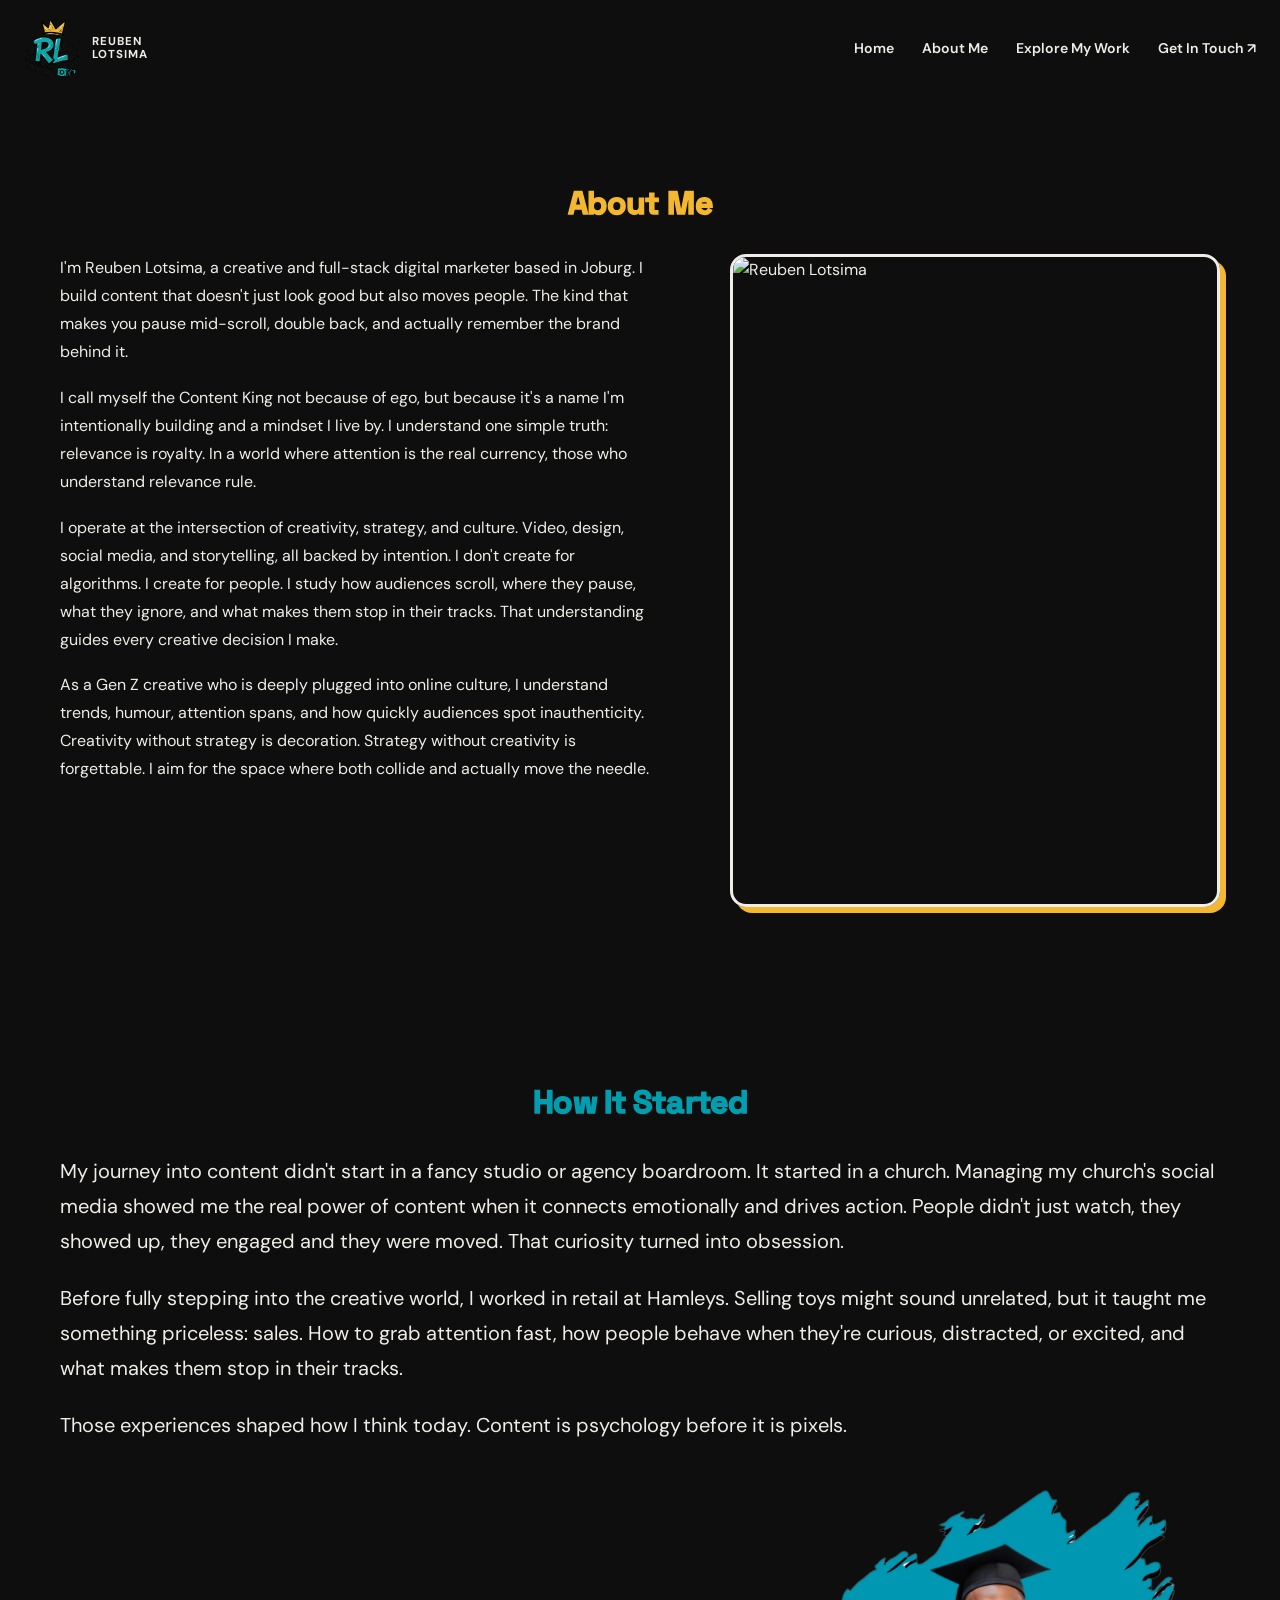
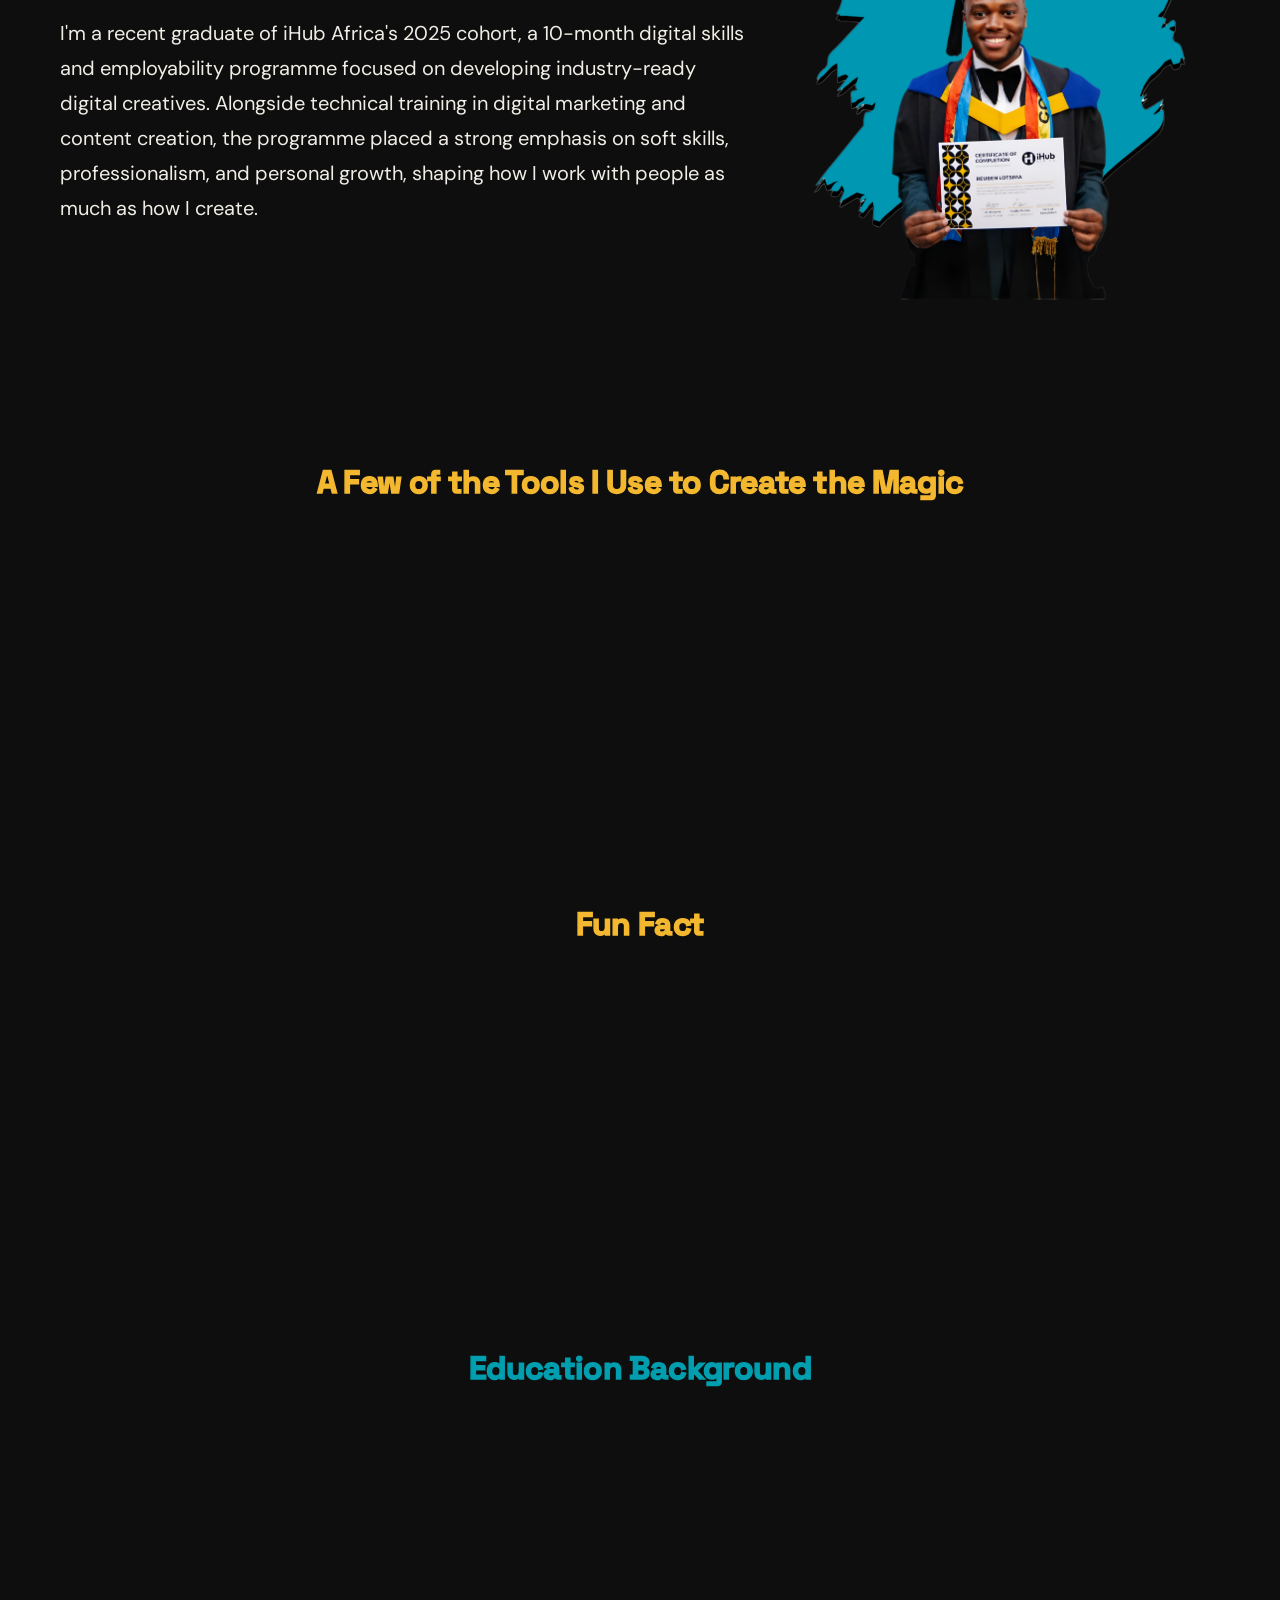
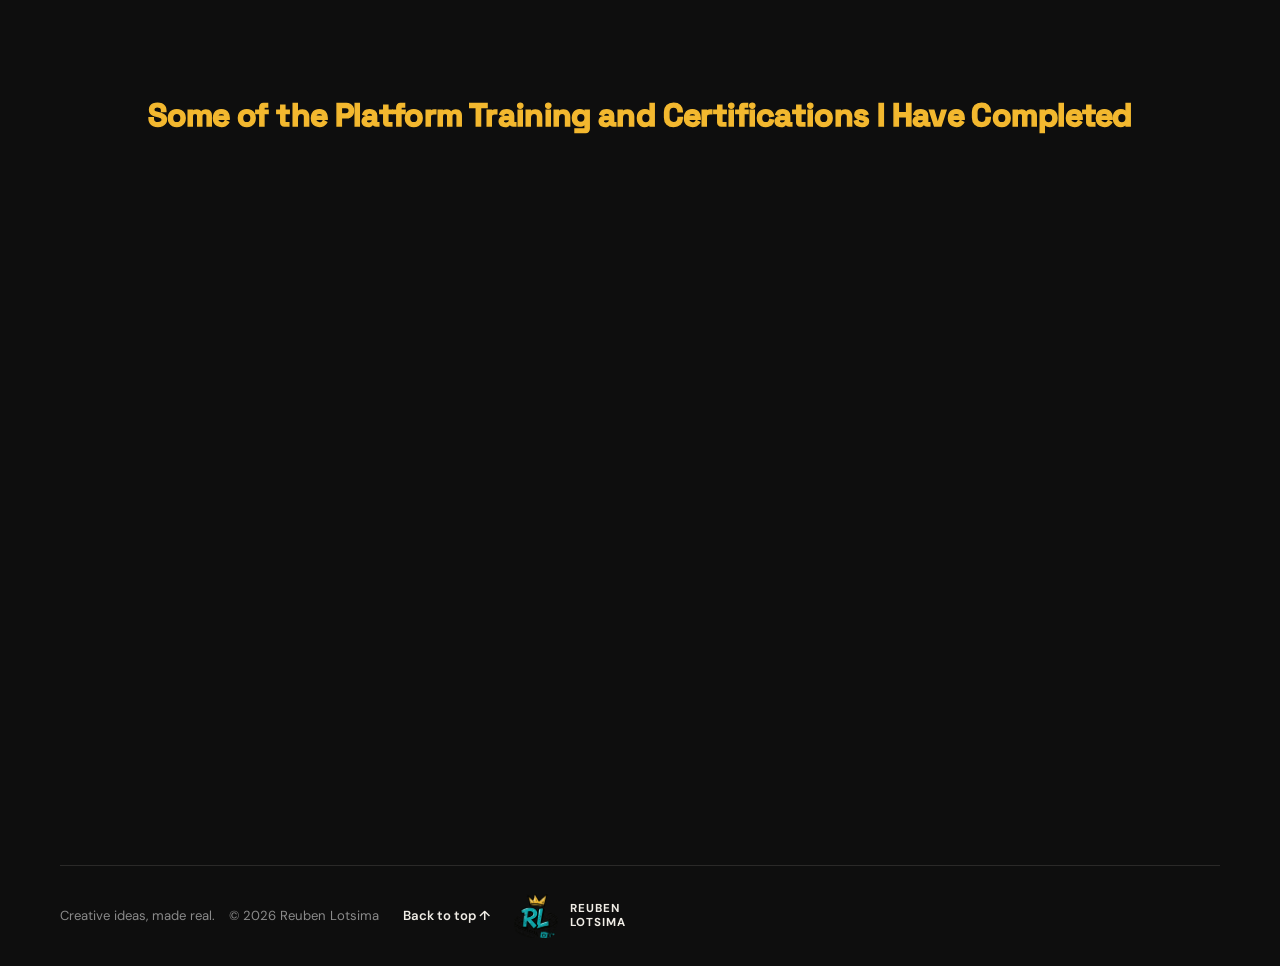
==== about.html @ 10c436a5 "Update about page styles and add new assets" ====
<!DOCTYPE html>
<html lang="en">
<head>
    <meta charset="UTF-8">
    <meta name="viewport" content="width=device-width, initial-scale=1.0">
    <meta name="theme-color" content="#fbfaf6">
    <meta name="description" content="Learn more about Reuben Lotsima — creative, content king, and full-stack digital marketer based in Johannesburg.">
    <title>About — Reuben Lotsima</title>
    <link rel="icon" type="image/png" href="./assets/logo.png">
    <link rel="preconnect" href="https://fonts.googleapis.com">
    <link rel="preconnect" href="https://fonts.gstatic.com" crossorigin>
    <link href="https://fonts.googleapis.com/css2?family=DM+Sans:wght@400;500;600;700&family=Space+Grotesk:wght@400;500;600;700&display=swap" rel="stylesheet">
    <link rel="stylesheet" href="css/style.css">
    <link rel="stylesheet" href="css/about.css">
</head>
<body>

    <header class="site-header">
        <a class="brand" href="index.html" aria-label="Reuben Lotsima home">
            <span class="brand-logo-wrap" aria-hidden="true">
                <img class="brand-logo" src="./assets/logo.png" alt="" width="72" height="72">
            </span>
            <span class="brand-name">REUBEN<br>LOTSIMA</span>
        </a>
        <button class="nav-toggle" aria-label="Open menu" aria-expanded="false" aria-controls="main-nav">
            <span></span><span></span><span></span>
        </button>
        <nav class="main-nav" id="main-nav" aria-label="Main navigation">
            <a href="index.html">Home</a>
            <a href="about.html" aria-current="page">About Me</a>
            <a href="work.html">Explore My Work</a>
            <a class="nav-contact" href="contact.html">Get In Touch <span aria-hidden="true">↗</span></a>
        </nav>
    </header>

    <main>

        <!-- ============================================
             1. ABOUT ME
        ============================================ -->
        <section class="ap-section section-wrap section-pad" id="about">

            <h2 class="ap-section-title ap-title-yellow">About Me</h2>

            <div class="ap-about-grid">

                <div class="ap-prose reveal">
                    <p>I'm Reuben Lotsima, a creative and full-stack digital marketer based in Joburg. I build content that doesn't just look good but also moves people. The kind that makes you pause mid-scroll, double back, and actually remember the brand behind it.</p>
                    <p>I call myself the Content King not because of ego, but because it's a name I'm intentionally building and a mindset I live by. I understand one simple truth: relevance is royalty. In a world where attention is the real currency, those who understand relevance rule.</p>
                    <p>I operate at the intersection of creativity, strategy, and culture. Video, design, social media, and storytelling, all backed by intention. I don't create for algorithms. I create for people. I study how audiences scroll, where they pause, what they ignore, and what makes them stop in their tracks. That understanding guides every creative decision I make.</p>
                    <p>As a Gen Z creative who is deeply plugged into online culture, I understand trends, humour, attention spans, and how quickly audiences spot inauthenticity. Creativity without strategy is decoration. Strategy without creativity is forgettable. I aim for the space where both collide and actually move the needle.</p>
                </div>

                <div class="ap-about-img reveal">
                    <img src="#" alt="Reuben Lotsima">
                </div>

            </div>

        </section>


        <!-- ============================================
             2. HOW IT STARTED
        ============================================ -->
        <section class="ap-section ap-section-alt section-wrap section-pad" id="story">

            <h2 class="ap-section-title ap-title-teal">How It Started</h2>

            <div class="ap-story reveal">

                <div class="ap-story-text">
                    <p>My journey into content didn't start in a fancy studio or agency boardroom. It started in a church. Managing my church's social media showed me the real power of content when it connects emotionally and drives action. People didn't just watch, they showed up, they engaged and they were moved. That curiosity turned into obsession.</p>
                    <p>Before fully stepping into the creative world, I worked in retail at Hamleys. Selling toys might sound unrelated, but it taught me something priceless: sales. How to grab attention fast, how people behave when they're curious, distracted, or excited, and what makes them stop in their tracks.</p>
                    <p>Those experiences shaped how I think today. Content is psychology before it is pixels.</p>
                </div>

                <div class="ap-story-grad">
                    <p class="ap-story-grad-text">I'm a recent graduate of iHub Africa's 2025 cohort, a 10-month digital skills and employability programme focused on developing industry-ready digital creatives. Alongside technical training in digital marketing and content creation, the programme placed a strong emphasis on soft skills, professionalism, and personal growth, shaping how I work with people as much as how I create.</p>
                    <div class="ap-story-img-wrap">
                        <img src="./assets/grad-pic.png" alt="Reuben Lotsima at graduation" class="ap-story-img">
                    </div>
                </div>

            </div>

        </section>


        <!-- ============================================
             3. TOOLS — CAROUSEL
        ============================================ -->
        <section class="ap-section section-wrap section-pad" id="tools">

            <h2 class="ap-section-title ap-title-yellow">A Few of the Tools I Use to Create the Magic</h2>

            <div class="carousel-wrapper reveal">
                <div class="carousel-track-clip" role="region" aria-label="Tools I use">
                    <div class="carousel-track">
                        <ul class="carousel-group" role="list">
                            <li class="tool-slide">
                                <img src="./assets/canva-tool.jpg" alt="Canva" class="ap-tool-img" loading="lazy">
                                <span class="ap-tool-name">Canva</span>
                            </li>
                            <li class="tool-slide">
                                <img src="./assets/meta-tool.jpg" alt="Meta Business Suite" class="ap-tool-img" loading="lazy">
                                <span class="ap-tool-name">Meta Business Suite</span>
                            </li>
                            <li class="tool-slide">
                                <img src="./assets/davinci-tool.jpg" alt="DaVinci Resolve" class="ap-tool-img" loading="lazy">
                                <span class="ap-tool-name">DaVinci Resolve</span>
                            </li>
                            <li class="tool-slide">
                                <img src="./assets/adobe-tool.jpg" alt="Adobe Premiere Pro" class="ap-tool-img" loading="lazy">
                                <span class="ap-tool-name">Adobe Premiere Pro</span>
                            </li>
                            <li class="tool-slide">
                                <img src="./assets/hubspot-tool.jpg" alt="HubSpot" class="ap-tool-img" loading="lazy">
                                <span class="ap-tool-name">HubSpot</span>
                            </li>
                            <li class="tool-slide">
                                <img src="./assets/capcut-tool.jpg" alt="CapCut" class="ap-tool-img" loading="lazy">
                                <span class="ap-tool-name">CapCut</span>
                            </li>
                            <li class="tool-slide">
                                <img src="./assets/chat-tool.jpg" alt="ChatGPT" class="ap-tool-img" loading="lazy">
                                <span class="ap-tool-name">ChatGPT</span>
                            </li>
                        </ul>
                        <ul class="carousel-group" aria-hidden="true">
                            <li class="tool-slide">
                                <img src="./assets/canva-tool.jpg" alt="" class="ap-tool-img" loading="lazy">
                                <span class="ap-tool-name">Canva</span>
                            </li>
                            <li class="tool-slide">
                                <img src="./assets/meta-tool.jpg" alt="" class="ap-tool-img" loading="lazy">
                                <span class="ap-tool-name">Meta Business Suite</span>
                            </li>
                            <li class="tool-slide">
                                <img src="./assets/davinci-tool.jpg" alt="" class="ap-tool-img" loading="lazy">
                                <span class="ap-tool-name">DaVinci Resolve</span>
                            </li>
                            <li class="tool-slide">
                                <img src="./assets/adobe-tool.jpg" alt="" class="ap-tool-img" loading="lazy">
                                <span class="ap-tool-name">Adobe Premiere Pro</span>
                            </li>
                            <li class="tool-slide">
                                <img src="./assets/hubspot-tool.jpg" alt="" class="ap-tool-img" loading="lazy">
                                <span class="ap-tool-name">HubSpot</span>
                            </li>
                            <li class="tool-slide">
                                <img src="./assets/capcut-tool.jpg" alt="" class="ap-tool-img" loading="lazy">
                                <span class="ap-tool-name">CapCut</span>
                            </li>
                            <li class="tool-slide">
                                <img src="./assets/chat-tool.jpg" alt="" class="ap-tool-img" loading="lazy">
                                <span class="ap-tool-name">ChatGPT</span>
                            </li>
                        </ul>
                    </div>
                </div>
            </div>

        </section>


        <!-- ============================================
             4. FUN FACT
        ============================================ -->
        <section class="ap-section ap-section-alt section-wrap section-pad" id="funfact">

            <h2 class="ap-section-title ap-title-yellow">Fun Fact</h2>

            <div class="ap-funfact reveal">
                <div class="ap-funfact-img" aria-hidden="true">
                    <img src="./assets/rubix%20cube.jpg" alt="">
                </div>
                <div class="ap-funfact-text">
                    <p>I can solve a Rubik's Cube in <strong>1 minute or less!</strong></p>
                    <p>If that doesn't scream "problem solver/genius/cool guy", I'm not sure what will.</p>
                </div>
            </div>

        </section>


        <!-- ============================================
             5. EDUCATION BACKGROUND
        ============================================ -->
        <section class="ap-section section-wrap section-pad" id="education">

            <h2 class="ap-section-title ap-title-teal">Education Background</h2>

            <div class="ap-edu-logos reveal-stagger">
                <div class="ap-edu-item">
                    <img src="./assets/edu-img1.jpg" alt="Digify Africa" class="ap-edu-img" loading="lazy">
                </div>
                <div class="ap-edu-item">
                    <img src="./assets/edu-img2.jpg" alt="iHub Africa" class="ap-edu-img" loading="lazy">
                </div>
            </div>

        </section>


        <!-- ============================================
             6. CERTIFICATIONS — CAROUSEL
        ============================================ -->
        <section class="ap-section ap-section-alt section-wrap section-pad" id="certificates">

            <h2 class="ap-section-title ap-title-yellow">Some of the Platform Training and Certifications I Have Completed</h2>

            <div class="carousel-wrapper reveal">
                <div class="carousel-track-clip" role="region" aria-label="Certifications">
                    <div class="carousel-track carousel-track-slow">
                        <ul class="carousel-group" role="list">
                            <li class="cert-slide">
                                <img src="./assets/cert-img1.jpg" alt="Certification 1" class="ap-cert-img" loading="lazy">
                            </li>
                            <li class="cert-slide">
                                <img src="./assets/cert-img2.jpg" alt="Certification 2" class="ap-cert-img" loading="lazy">
                            </li>
                            <li class="cert-slide">
                                <img src="./assets/cert-img3.jpg" alt="Certification 3" class="ap-cert-img" loading="lazy">
                            </li>
                        </ul>
                        <ul class="carousel-group" aria-hidden="true">
                            <li class="cert-slide">
                                <img src="./assets/cert-img1.jpg" alt="" class="ap-cert-img" loading="lazy">
                            </li>
                            <li class="cert-slide">
                                <img src="./assets/cert-img2.jpg" alt="" class="ap-cert-img" loading="lazy">
                            </li>
                            <li class="cert-slide">
                                <img src="./assets/cert-img3.jpg" alt="" class="ap-cert-img" loading="lazy">
                            </li>
                        </ul>
                    </div>
                </div>
            </div>

        </section>


        <!-- ============================================
             7. CTA
        ============================================ -->
        <section class="ap-cta section-wrap section-pad reveal" id="cta">
            <span class="contact-spark" aria-hidden="true">✳</span>
            <p class="eyebrow">LIKE WHAT YOU SEE?</p>
            <p class="ap-cta-text">Talk is cheap. Click below to see what I've actually created.</p>
            <a class="button button-yellow" href="work.html">View My Work <span aria-hidden="true">↗</span></a>
            <span class="contact-note">THE WORK SPEAKS FOR ITSELF.</span>
        </section>

    </main>

    <footer class="site-footer">
        <a class="brand footer-brand" href="index.html" aria-label="Back to home">
            <span class="brand-logo-wrap" aria-hidden="true">
                <img class="brand-logo" src="./assets/logo.png" alt="" width="56" height="56">
            </span>
            <span class="brand-name">REUBEN<br>LOTSIMA</span>
        </a>
        <p>Creative ideas, made real. <span>© 2026 Reuben Lotsima</span></p>
        <a class="back-top" href="#about">Back to top ↑</a>
    </footer>

    <script src="js/about.js"></script>

</body>
</html>
---- css/style.css ----
/* =========================================================
   REUBEN LOTSIMA — CREATIVE PORTFOLIO
   Colour palette: Teal, Yellow, Black & Warm White
   ========================================================= */


/* =========================
   1. COLOURS & VARIABLES
   ========================= */

:root {
    --color-background: #0e0e0e;
    --color-white:      #1a1a1a;
    --color-black:      #f0ede6;

    --color-teal:       #009EAE;
    --color-teal-dark:  #007F8E;

    --color-yellow:      #F3B82F;
    --color-yellow-light:#FFCF4D;

    --color-text-muted: #8a8a8a;
    --color-border:     rgba(240, 237, 230, 0.12);

    --shadow-card: 5px 6px 0 rgba(240, 237, 230, 0.2);

    --transition-smooth: cubic-bezier(0.2, 0.75, 0.25, 1);
}


/* =========================
   2. GLOBAL STYLES
   ========================= */

* {
    box-sizing: border-box;
}

html {
    scroll-behavior: smooth;
    scroll-padding-top: 90px;
}

body {
    margin: 0;
    background: var(--color-background);
    color: var(--color-black);

    font-family: "DM Sans", sans-serif;
    line-height: 1.6;

    overflow-x: hidden;
}

img,
video {
    display: block;
    max-width: 100%;
}

a {
    color: inherit;
    text-decoration: none;
}

h1,
h2,
h3 {
    font-family: "Space Grotesk", sans-serif;
    line-height: 1.08;
    margin-top: 0;
}

h1 {
    font-size: clamp(2.7rem, 6vw, 5.8rem);
    letter-spacing: -0.065em;
}

h2 {
    font-size: clamp(2.1rem, 4.6vw, 4.2rem);
    letter-spacing: -0.055em;
}

h3 {
    font-size: clamp(1.25rem, 2vw, 1.65rem);
    letter-spacing: -0.035em;
}

p {
    margin-top: 0;
}

::selection {
    background: var(--color-yellow);
    color: var(--color-black);
}


/* =========================
   3. REUSABLE COMPONENTS
   ========================= */

.section-wrap {
    width: min(1160px, calc(100% - 48px));
    margin-inline: auto;
}

.section-pad {
    padding-block: clamp(76px, 10vw, 140px);
}

.highlight {
    color: var(--color-teal);
    text-shadow: 2px 2px var(--color-black);
}

.teal-period {
    color: var(--color-teal);
}

.eyebrow {
    display: flex;
    align-items: center;
    gap: 10px;

    margin-bottom: 18px;

    font-size: 0.76rem;
    font-weight: 700;
    letter-spacing: 0.14em;
    text-transform: uppercase;
}

.eyebrow-dot {
    width: 9px;
    height: 9px;

    border-radius: 50%;
    background: var(--color-yellow);
}

.section-heading {
    max-width: 760px;
    margin-bottom: 48px;
}

.section-intro,
.hero-intro {
    color: var(--color-text-muted);
    font-size: clamp(1.05rem, 1.7vw, 1.3rem);
}


/* =========================
   4. BUTTONS
   ========================= */

.button {
    display: inline-flex;
    align-items: center;
    justify-content: center;
    gap: 8px;

    padding: 11px 22px;

    border: 2px solid var(--color-black);
    border-radius: 999px;

    font-size: 0.85rem;
    font-weight: 700;
    letter-spacing: 0.03em;

    position: relative;
    overflow: hidden;
    isolation: isolate;

    transition:
        transform 0.25s var(--transition-smooth),
        box-shadow 0.25s var(--transition-smooth),
        color 0.25s ease;
}

/* Fill-sweep hover: a circle expands from center behind the text */
.button::before {
    content: "";
    position: absolute;
    inset: 0;
    z-index: -1;
    background: var(--color-black);
    border-radius: inherit;
    transform: scaleX(0);
    transform-origin: left center;
    transition: transform 0.35s var(--transition-smooth);
}

.button:hover::before {
    transform: scaleX(1);
}

.button:hover {
    color: var(--color-white);
    transform: translateY(-2px);
    box-shadow: 0 8px 24px rgba(17, 17, 17, 0.18);
}

.button:active {
    transform: translateY(1px);
    box-shadow: 0 2px 6px rgba(17, 17, 17, 0.14);
}

.button span[aria-hidden] {
    display: inline-block;
    transition: transform 0.25s var(--transition-smooth);
}

.button:hover span[aria-hidden] {
    transform: translate(3px, -3px);
}

.button-yellow {
    background: var(--color-yellow);
    box-shadow: 4px 4px var(--color-black);
}

.button-teal {
    background: var(--color-teal);
    color: var(--color-white);
    box-shadow: 4px 4px var(--color-black);
}

.button-teal::before {
    background: var(--color-teal-dark);
}

.button-teal:hover {
    color: var(--color-white);
}

.button-dark {
    color: var(--color-white);
    background: var(--color-black);
    box-shadow: 4px 4px rgba(0, 158, 174, 0.5);
}

.button-dark::before {
    background: var(--color-teal-dark);
}

/* Hero secondary text-link */
.hero-text-link {
    display: inline-flex;
    align-items: center;
    gap: 8px;
    color: var(--color-white);
    font-weight: 600;
    font-size: 0.95rem;
    letter-spacing: 0.02em;
    padding-bottom: 3px;
    border-bottom: 2px solid rgba(255,255,255,0.4);
    transition:
        border-color 0.25s ease,
        gap 0.25s var(--transition-smooth);
}

.hero-text-link:hover {
    border-color: var(--color-yellow);
    gap: 14px;
    color: var(--color-white);
}


/* =========================
   5. HEADER & NAVIGATION
   ========================= */

.site-header {
    width: min(1280px, calc(100% - 48px));
    margin: auto;
    padding: 24px 0;

    display: flex;
    align-items: center;
    justify-content: space-between;
    gap: 28px;
}

.brand {
    display: inline-flex;
    align-items: center;
    gap: 12px;

    flex-shrink: 0;
}

.brand-logo-wrap {
    width: 56px;
    height: 56px;
    flex-shrink: 0;
    overflow: hidden;
    border-radius: 14px;
    background: transparent;
    
}

.brand-logo {
    width: 100%;
    height: 100%;
    object-fit: cover;
    object-position: center 46%;
    display: block;
    transform: scale(1.42);
}

.brand-name {
    font-size: 0.72rem;
    font-weight: 700;
    line-height: 1.15;
    letter-spacing: 0.08em;
}

.main-nav {
    display: flex;
    align-items: center;
    gap: clamp(16px, 3vw, 36px);
}

.main-nav a,
.text-link,
.back-top {
    font-size: 0.9rem;
    font-weight: 600;

    text-underline-offset: 5px;

    transition: color 0.25s ease;
}

.main-nav a:hover,
.text-link:hover,
.back-top:hover {
    color: var(--color-teal-dark);
}




/* =========================================
   HERO — FULL-BACKGROUND VIDEO
   ========================================= */

.hero {
    position: relative;
    isolation: isolate;
    overflow: hidden;

    min-height: 85vh;
    min-height: 85svh;

    display: flex;
    align-items: center;

    padding: 100px 0 110px;

    background:black;
    color: #FFFFFF;
}

/* Full-screen video layer */

.hero-video {
    position: absolute;
    inset: 0;
    z-index: -2;

    width: 100%;
    height: 100%;

    object-fit: cover;
    object-position: center;

    pointer-events: none;
}

/* Dark overlay keeps text readable */

.hero::before {
    content: "";

    position: absolute;
    inset: 0;
    z-index: -1;

    background: linear-gradient(
        90deg,
        rgba(17, 17, 17, 0.88) 0%,
        rgba(17, 17, 17, 0.65) 48%,
        rgba(17, 17, 17, 0.28) 100%
    );
}

/* Hero text */

.hero-copy {
    position: relative;
    z-index: 1;

    width: 100%;
    max-width: 800px;
}

.hero h1 {
    max-width: 850px;
    margin-bottom: 24px;

    color: #FFFFFF;

    font-size: clamp(3rem, 8vw, 7rem);
    line-height: 0.98;
    letter-spacing: -0.065em;
    text-transform: uppercase;
}

.hero .highlight {
    color: #009EAE;
    text-shadow: 3px 3px #111111;
}

.hero-intro {
    max-width: 570px;
    margin-bottom: 32px;

    color: rgba(255, 255, 255, 0.88);

    font-size: clamp(1.05rem, 2vw, 1.3rem);
}

/* Hero buttons */

.hero-actions {
    display: flex;
    align-items: center;
    flex-wrap: wrap;
    gap: 24px;
}

.hero .button-yellow {
    background: #F3B82F;
    color: #111111;
}

/* Optional video sound-off label */

.hero-video-label {
    position: absolute;
    right: 28px;
    bottom: 28px;

    display: flex;
    align-items: center;
    gap: 8px;

    color: #FFFFFF;

    font-size: 0.72rem;
    font-weight: 700;
    letter-spacing: 0.1em;
    text-transform: uppercase;
}

/* Scroll indicator */

.scroll-cue {
    color: #FFFFFF;
}

/* Mobile layout */

@media (max-width: 620px) {
    .hero {
        min-height: 78svh;
        padding: 80px 0 100px;
    }

    .hero h1 {
        font-size: clamp(2.8rem, 13vw, 4.5rem);
    }

    .hero::before {
        background: linear-gradient(
            90deg,
            rgba(17, 17, 17, 0.82),
            rgba(17, 17, 17, 0.55)
        );
    }

    .hero-video {
        object-position: 60% center;
    }

    .hero-video-label {
        right: 16px;
        bottom: 16px;
        font-size: 0.62rem;
    }
}


/* Scroll cue */

.scroll-cue {
    position: absolute;
    bottom: 24px;
    left: 0;

    display: flex;
    align-items: center;
    gap: 12px;

    font-size: 0.68rem;
    font-weight: 700;
    letter-spacing: 0.14em;
}

.scroll-cue span {
    width: 32px;
    height: 2px;

    background: var(--color-yellow);
}


/* =========================
   7. SERVICES SECTION
   ========================= */

.service-grid {
    position: relative;

    display: grid;
    grid-template-columns: repeat(6, 1fr);
    gap: 20px;

    transition: opacity 0.6s ease;
}

/* Deck state: cards are stacked and hidden until the section scrolls in */
.service-grid.is-deck {
    opacity: 0;
    cursor: pointer;
}

.services.is-visible .service-grid.is-deck {
    opacity: 1;
}

/* While stacked, the card links shouldn't swallow the tap that deals the deck */
.service-grid.is-deck .service-card > a {
    pointer-events: none;
}

.service-grid.is-deck .service-card:hover {
    box-shadow: var(--shadow-card);
}

/* "Tap the deck" prompt that sits over the stacked cards */
.deck-hint {
    position: absolute;
    left: 50%;
    top: 50%;
    z-index: 50;
    transform: translate(-50%, -50%);

    display: inline-flex;
    align-items: center;
    gap: 8px;
    padding: 9px 16px;

    border: 2px solid var(--color-black);
    border-radius: 999px;
    background: var(--color-white);

    font: 700 0.7rem/1 "Space Grotesk";
    letter-spacing: 0.14em;
    text-transform: uppercase;
    color: var(--color-black);
    white-space: nowrap;

    box-shadow: 3px 3px var(--color-black);

    pointer-events: none;

    transition:
        opacity 0.4s ease,
        transform 0.4s var(--transition-smooth);
}

.deck-hint-pulse {
    width: 8px;
    height: 8px;
    border-radius: 50%;
    background: var(--color-teal);
    animation: deck-pulse 1.5s var(--transition-smooth) infinite;
}

@keyframes deck-pulse {
    0%   { box-shadow: 0 0 0 0 rgba(0, 158, 174, 0.5); }
    70%  { box-shadow: 0 0 0 10px rgba(0, 158, 174, 0); }
    100% { box-shadow: 0 0 0 0 rgba(0, 158, 174, 0); }
}

/* Fade the prompt out once the deck has been dealt */
.service-grid.is-dealt .deck-hint {
    opacity: 0;
    transform: translate(-50%, -50%) scale(0.7);
}

/* ── Flip card outer shell ──────────────────────────────────
   The .service-card itself keeps the grid placement, border,
   shadow and colour so the deck-of-cards animation is unchanged.
   perspective is set here so the 3D flip feels natural.
─────────────────────────────────────────────────────────── */

.service-card {
    grid-column: span 2;

    min-height: 285px;

    position: relative;

    border: 2px solid var(--color-black);
    border-radius: 20px;

    box-shadow: var(--shadow-card);

    perspective: 1200px;

    /* Remove old transition — the inner does the flip */
    transition: box-shadow 0.3s ease, transform 0.35s var(--transition-smooth);

    /* Needed so the flipped back is clipped by the card shape */
    overflow: hidden;
}

/* Center the last two service cards */

.service-card:nth-child(4) {
    grid-column: 2 / span 2;
}

.service-card:nth-child(5) {
    grid-column: 4 / span 2;
}

.service-yellow { background: var(--color-yellow); }
.service-teal   { background: var(--color-teal); }

/* Subtle lift on the outer card (deck-dealt state only) */
.service-grid.is-dealt .service-card:hover {
    transform: translateY(-6px);
    box-shadow: 7px 10px var(--color-black);
}

/* ── Flip inner — the rotating layer ── */

.flip-card-inner {
    position: absolute;
    inset: 0;

    transform-style: preserve-3d;
    transition: transform 0.65s cubic-bezier(0.4, 0.2, 0.2, 1);
}

/* Trigger flip on desktop hover (dealt state only) */
.service-grid.is-dealt .service-card:hover .flip-card-inner,
.service-card.is-flipped .flip-card-inner {
    transform: rotateY(180deg);
}

/* ── Shared face styles ── */

.flip-card-front,
.flip-card-back {
    position: absolute;
    inset: 0;

    border-radius: 18px;
    overflow: hidden;

    backface-visibility: hidden;
    -webkit-backface-visibility: hidden;
}

/* ── FRONT face ── */

.flip-card-front {
    display: flex;
    flex-direction: column;
    justify-content: flex-end;

    /* image fills the face */
    background: var(--color-black);
}

.flip-card-img {
    position: absolute;
    inset: 0;
    width: 100%;
    height: 100%;
    object-fit: contain;
    object-position: center;
    padding: 28px;
    display: block;
}

/* Dark gradient overlay so the title is always readable */
.flip-card-overlay {
    position: absolute;
    inset: 0;
    background: linear-gradient(
        to top,
        rgba(17, 17, 17, 0.72) 0%,
        rgba(17, 17, 17, 0.1) 55%,
        transparent 100%
    );
}

.flip-card-front-footer {
    position: relative;
    z-index: 1;
    padding: 20px 22px 22px;
    display: flex;
    align-items: flex-end;
    justify-content: space-between;
    gap: 8px;
}

.flip-card-front-footer .service-number {
    font-size: 0.72rem;
    font-weight: 700;
    letter-spacing: 0.1em;
    color: rgba(255, 255, 255, 0.6);
    line-height: 1;
    flex-shrink: 0;
}

.flip-card-front-footer h3 {
    margin: 0;
    font-size: clamp(1rem, 1.6vw, 1.25rem);
    color: #fff;
    text-shadow: 1px 1px 4px rgba(0,0,0,0.5);
    line-height: 1.1;
}

/* ── BACK face ── */

.flip-card-back {
    transform: rotateY(180deg);

    display: flex;
    flex-direction: column;
    justify-content: center;
    gap: 12px;
    padding: 28px 24px;

    background: var(--color-black);
    color: var(--color-white);
}

.service-yellow .flip-card-back {
    background: var(--color-yellow);
    color: var(--color-black);
}

.service-teal .flip-card-back {
    background: var(--color-teal);
    color: var(--color-white);
}

.flip-card-back-num {
    font: 700 0.7rem/1 "Space Grotesk";
    letter-spacing: 0.14em;
    opacity: 0.5;
}

.flip-card-back h3 {
    margin: 0;
    font-size: clamp(1.1rem, 1.8vw, 1.4rem);
    line-height: 1.1;
}

.flip-card-back p {
    margin: 0;
    font-size: 0.88rem;
    line-height: 1.6;
    opacity: 0.88;
    max-width: 260px;
}

.flip-card-link {
    display: inline-flex;
    align-items: center;
    gap: 6px;
    margin-top: 4px;
    font-size: 0.82rem;
    font-weight: 700;
    letter-spacing: 0.04em;
    color: inherit;
    text-decoration: none;
    padding-bottom: 2px;
    border-bottom: 1.5px solid currentColor;
    opacity: 0.75;
    transition: opacity 0.2s ease, gap 0.2s ease;
}

.flip-card-link:hover {
    opacity: 1;
    gap: 10px;
}

/* Pointer events: links should work after dealing */
.service-grid.is-deck .flip-card-link {
    pointer-events: none;
}

/* =========================
   8. ABOUT SECTION
   ========================= */

.about {
    display: grid;
    grid-template-columns: 0.9fr 1.1fr;
    align-items: center;
    gap: clamp(44px, 8vw, 100px);
}

.about-visual {
    position: relative;
    min-height: 460px;
}

.portrait {
    position: absolute;
    inset: 0 8% 0 0;

    overflow: hidden;

    border: 3px solid var(--color-black);
    border-radius: 24px;

    box-shadow: 8px 8px var(--color-yellow);
}

.portrait-img {
    position: absolute;
    inset: 0;

    width: 100%;
    height: 100%;
    object-fit: cover;

    transition: opacity 0.4s ease;
}

.portrait-img-hover {
    opacity: 0;
    object-position: top;
}

.portrait:hover .portrait-img-hover {
    opacity: 1;
}

.portrait-sticker {
    position: absolute;
    right: 0;
    bottom: 30px;
    z-index: 1;

    padding: 18px 22px;

    border: 2px solid var(--color-black);
    border-radius: 50%;

    background: var(--color-yellow);

    font: 700 1rem/1.1 "Space Grotesk";
    text-align: center;

    transform: rotate(9deg);

    box-shadow: 3px 3px var(--color-black);
}

.about-star {
    top: -28px;
    right: 5%;
}

.about-copy p:not(.eyebrow) {
    color: var(--color-text-muted);
}

.about-copy .button {
    margin-top: 14px;
}


/* =========================
   9. PROJECTS / WORK SECTION
   ========================= */

.work-grid {
    display: grid;
    grid-template-columns: repeat(2, minmax(0, 1fr));
    gap: 28px;
}

.work-card {
    min-width: 0;

    display: block;

    perspective: 1200px;

    transition: transform 0.35s var(--transition-smooth);
}

.work-card:hover {
    transform: translateY(-7px);
}


/* Project image containers */

.work-image {
    min-height: 310px;
    aspect-ratio: 1.25 / 1;

    position: relative;

    overflow: hidden;

    display: grid;
    place-items: center;

    border: 2px solid var(--color-black);
    border-radius: 22px;

    box-shadow: var(--shadow-card);

    isolation: isolate;

    transition:
        box-shadow 0.35s ease,
        border-radius 0.35s ease;
}

.work-large .work-image {
    aspect-ratio: 1.45 / 1;
}

.work-wide {
    grid-column: 1 / -1;
}

.work-wide .work-image {
    aspect-ratio: 2.1 / 1;
}


/* Individual project colours */

.work-image-one {
    background: var(--color-teal);
}

.work-image-two {
    background: var(--color-yellow);
}

.work-image-three {
    background: #F8E8C3;
}

.work-image-four {
    background: #D8F2EF;
}


/* Project background texture */

.work-image::before {
    content: "";

    position: absolute;
    inset: 0;
    z-index: -1;

    background: repeating-linear-gradient(
        135deg,
        transparent 0 28px,
        rgba(17, 17, 17, 0.07) 29px 31px
    );

    transition: transform 0.6s var(--transition-smooth);
}

.work-card:hover .work-image::before {
    transform: scale(1.12) rotate(4deg);
}


/* Project typography */

.work-image-word {
    color: var(--color-yellow);

    font: 700 clamp(2.5rem, 6vw, 5.8rem)/0.88 "Space Grotesk";

    letter-spacing: -0.07em;
    text-align: center;

    text-shadow: 4px 4px var(--color-black);

    transform: rotate(-5deg);

    transition: transform 0.45s var(--transition-smooth);
}

.work-image-two .work-image-word,
.work-image-three .work-image-word,
.work-image-four .work-image-word {
    color: var(--color-teal);
}

.work-card:hover .work-image-word {
    transform: rotate(0) scale(1.06);
}


/* Project information */

.work-meta {
    display: flex;
    justify-content: space-between;
    gap: 16px;

    margin: 22px 0 10px;

    color: var(--color-text-muted);

    font-size: 0.75rem;
    font-weight: 700;
    letter-spacing: 0.08em;
    text-transform: uppercase;
}

.work-card h3 {
    display: flex;
    justify-content: space-between;
    align-items: baseline;
    gap: 12px;

    margin-bottom: 0;
}

.work-card h3 span {
    color: var(--color-teal);

    transition: transform 0.25s ease;
}

.work-card:hover h3 span {
    transform: translate(4px, -4px);
}

.work-link {
    display: inline-block;
    margin-top: 40px;
}


/* Video preview support
   Add a <video> inside .work-image in your HTML.
   The video will fade in when the card is hovered. */

.work-image video {
    position: absolute;
    inset: 0;

    width: 100%;
    height: 100%;

    object-fit: cover;

    opacity: 0;
    transform: scale(1.04);

    transition:
        opacity 0.4s ease,
        transform 0.6s var(--transition-smooth);
}

.work-card:hover .work-image video,
.work-card:focus-visible .work-image video {
    opacity: 1;
    transform: scale(1);
}

/* Hide placeholder text when a video exists */

.work-image:has(video) .work-image-word,
.work-image:has(video) .placeholder-label {
    transition: opacity 0.25s ease;
}

.work-card:hover .work-image:has(video) .work-image-word,
.work-card:hover .work-image:has(video) .placeholder-label {
    opacity: 0;
}


/* =========================
   10. APPROACH SECTION
   ========================= */

.approach {
    display: grid;
    grid-template-columns: 0.8fr 1.2fr;
    gap: 70px;
    align-items: start;
}

.approach-steps article {
    display: grid;
    grid-template-columns: 48px 1fr;
    gap: 20px;

    padding: 24px 0;

    border-bottom: 1px solid var(--color-border);
}

.approach-steps article:first-child {
    border-top: 1px solid var(--color-border);
}

.approach-steps article > span {
    color: var(--color-teal-dark);
    font-weight: 700;
}

.approach-steps h3 {
    margin-bottom: 8px;
}

.approach-steps p {
    margin-bottom: 0;
    color: var(--color-text-muted);
}


/* =========================
   11. CONTACT / CTA SECTION
   ========================= */

.contact {
    position: relative;
    isolation: isolate;
    overflow: hidden;

    margin-bottom: 90px;
    padding: clamp(40px, 6vw, 72px) clamp(24px, 5vw, 60px);

    border: 2px solid var(--color-black);
    border-radius: 24px;

    background: var(--color-black);
    color: #ffffff;

    text-align: center;

    box-shadow: 6px 6px var(--color-yellow);
}

/* Animated gradient orb in the background */
.contact::before {
    content: "";
    position: absolute;
    inset: -60px;
    z-index: -1;
    background: radial-gradient(
        ellipse 70% 55% at 50% 110%,
        rgba(0, 158, 174, 0.35) 0%,
        rgba(243, 184, 47, 0.15) 45%,
        transparent 70%
    );
    animation: cta-glow 6s ease-in-out infinite alternate;
}

@keyframes cta-glow {
    from { transform: scale(1) translateY(0); opacity: 0.8; }
    to   { transform: scale(1.1) translateY(-12px); opacity: 1; }
}

.contact h2 {
    margin-bottom: 16px;
    color: #ffffff;
    font-size: clamp(1.8rem, 3.5vw, 3rem);
}

.contact h2 span {
    color: var(--color-yellow);
    text-shadow: none;
}

.contact > p:not(.eyebrow) {
    max-width: 480px;
    margin: 0 auto 28px;
    color: rgba(255, 255, 255, 0.92);
    font-size: clamp(0.9rem, 1.4vw, 1rem);
    line-height: 1.65;
}

.contact .eyebrow {
    justify-content: center;
    color: var(--color-teal);
    letter-spacing: 0.18em;
    margin-bottom: 24px;
}

.contact-spark {
    position: absolute;
    top: 20px;
    right: 5%;

    color: var(--color-yellow);
    font-size: 2.4rem;
    line-height: 1;

    animation: spark-spin 12s linear infinite;
    transform-origin: center;
}

@keyframes spark-spin {
    from { transform: rotate(0deg); }
    to   { transform: rotate(360deg); }
}

.contact-note {
    display: inline-block;
    margin-top: 20px;
    padding: 6px 14px;

    border: 1px solid rgba(255, 255, 255, 0.35);
    border-radius: 999px;

    font-size: 0.68rem;
    font-weight: 700;
    letter-spacing: 0.16em;
    color: rgba(255, 255, 255, 0.82);

    background: rgba(255, 255, 255, 0.07);
}


/* =========================
   12. FOOTER
   ========================= */

.site-footer {
    width: min(1280px, calc(100% - 48px));
    margin: auto;
    padding: 28px 0;

    display: flex;
    justify-content: space-between;
    align-items: center;
    gap: 24px;

    border-top: 1px solid var(--color-border);
}

.site-footer p {
    margin: 0;

    color: var(--color-text-muted);
    font-size: 0.82rem;
}

.site-footer p span {
    margin-left: 12px;
}

.footer-brand .brand-logo-wrap {
    width: 44px;
    height: 44px;
    border-radius: 12px;
}

.back-top {
    font-size: 0.82rem;
}


/* =========================
   13. SCROLL REVEAL ANIMATIONS
   Uses the JavaScript already in your HTML
   ========================= */

.reveal,
.reveal-stagger,
.reveal-left,
.reveal-right,
.reveal-scale {
    opacity: 0;

    transition:
        opacity 0.7s ease,
        transform 0.7s var(--transition-smooth);
}

.reveal {
    transform: translateY(28px);
}

.reveal-left {
    transform: translateX(-32px);
}

.reveal-right {
    transform: translateX(32px);
}

.reveal-scale {
    transform: scale(0.96);
}

.reveal-stagger {
    transform: translateY(24px);
}

.is-visible {
    opacity: 1;
    transform: none;
}


/* Staggered card entrance */

.reveal-stagger.is-visible > * {
    animation: card-rise 0.65s var(--transition-smooth) both;
}

.reveal-stagger.is-visible > *:nth-child(2) {
    animation-delay: 0.08s;
}

.reveal-stagger.is-visible > *:nth-child(3) {
    animation-delay: 0.16s;
}

.reveal-stagger.is-visible > *:nth-child(4) {
    animation-delay: 0.24s;
}

.reveal-stagger.is-visible > *:nth-child(5) {
    animation-delay: 0.32s;
}

.reveal-stagger.is-visible > *:nth-child(6) {
    animation-delay: 0.40s;
}

.reveal-stagger.is-visible > *:nth-child(7) {
    animation-delay: 0.48s;
}

.reveal-stagger.is-visible > *:nth-child(8) {
    animation-delay: 0.56s;
}

@keyframes card-rise {
    from {
        opacity: 0;
        transform: translateY(22px);
    }

    to {
        opacity: 1;
        transform: translateY(0);
    }
}


/* Keyboard accessibility */

:focus-visible {
    outline: 3px solid var(--color-teal-dark);
    outline-offset: 4px;
}


/* =========================
   14. About-page styles → css/about.css
   (loaded only on about.html)
   ========================= */


/* =========================
   15. MOBILE-FIRST RESPONSIVE
   Base = mobile. Enhance at 600px (tablet) and 900px (desktop).
   ========================= */

/* ── Hamburger toggle (mobile only, hidden on wider screens) ── */

.nav-toggle {
    display: flex;
    flex-direction: column;
    justify-content: center;
    gap: 5px;
    width: 44px;
    height: 44px;
    padding: 8px;
    background: none;
    border: 2px solid var(--color-black);
    border-radius: 10px;
    cursor: pointer;
    order: 2;
    flex-shrink: 0;
    -webkit-tap-highlight-color: transparent;
}

.nav-toggle span {
    display: block;
    width: 100%;
    height: 2px;
    background: var(--color-black);
    border-radius: 2px;
    transition: transform 0.3s ease, opacity 0.3s ease;
}

/* Animate to × when open */
.nav-toggle[aria-expanded="true"] span:nth-child(1) {
    transform: translateY(7px) rotate(45deg);
}
.nav-toggle[aria-expanded="true"] span:nth-child(2) {
    opacity: 0;
}
.nav-toggle[aria-expanded="true"] span:nth-child(3) {
    transform: translateY(-7px) rotate(-45deg);
}

/* ── Mobile header layout ── */

.site-header {
    flex-wrap: wrap;
    gap: 0;
    padding: 16px 0;
    align-items: center;
}

.brand {
    order: 1;
    flex: 1;
}

.brand-logo-wrap {
    width: 52px;
    height: 52px;
    border-radius: 13px;
}

.header-cta {
    order: 3;
    display: none; /* hidden on mobile, shown at tablet+ */

    padding: 9px 18px;
    border: 2px solid var(--color-black);
    border-radius: 999px;
    background: var(--color-yellow);
    color: #111111;
    font-size: 0.82rem;
    font-weight: 700;
    letter-spacing: 0.03em;
    box-shadow: 3px 3px var(--color-black);
    position: relative;
    overflow: hidden;
    isolation: isolate;
    transition:
        transform 0.25s var(--transition-smooth),
        box-shadow 0.25s var(--transition-smooth),
        color 0.25s ease;
}

.header-cta::before {
    content: "";
    position: absolute;
    inset: 0;
    z-index: -1;
    background: var(--color-teal-dark);
    border-radius: inherit;
    transform: scaleX(0);
    transform-origin: left center;
    transition: transform 0.35s var(--transition-smooth);
}

.header-cta:hover::before { transform: scaleX(1); }

.header-cta:hover {
    color: #f0ede6;
    transform: translateY(-2px);
    box-shadow: 0 4px 14px rgba(0,0,0,0.35);
}

/* ── Mobile nav: collapsed drawer ── */

.main-nav {
    order: 4;
    width: 100%;
    flex-direction: column;
    align-items: stretch;
    gap: 0;

    /* Hidden by default */
    max-height: 0;
    overflow: hidden;
    transition: max-height 0.35s ease, padding 0.35s ease;
}

.main-nav.is-open {
    max-height: 400px;
    padding: 12px 0 16px;
}

.main-nav a {
    display: block;
    padding: 12px 0;
    font-size: 1rem;
    font-weight: 600;
    border-bottom: 1px solid var(--color-border);
}

.main-nav a:last-child {
    border-bottom: none;
}

/* ── Mobile: full-width containers ── */

.section-wrap,
.site-footer {
    width: calc(100% - 32px);
}

/* ── Mobile: section padding ── */

.section-pad {
    padding-block: 64px;
}

.section-heading {
    margin-bottom: 28px;
}

/* ── Mobile: hero ── */

.hero {
    min-height: 78svh;
    padding-block: 72px 96px;
}

.hero h1 {
    font-size: clamp(2.6rem, 12vw, 4rem);
}

.hero-video {
    object-position: 60% center;
}

/* ── Mobile: service cards — single column ── */

.service-grid {
    grid-template-columns: 1fr;
}

.service-card,
.service-card:nth-child(4),
.service-card:nth-child(5) {
    grid-column: auto;
    min-height: 240px;
}

/* ── Mobile: about section — stacked ── */

.about,
.approach {
    grid-template-columns: 1fr;
}

.about-visual {
    min-height: 340px;
}

/* ── Mobile: work grid ── */

.work-grid {
    grid-template-columns: 1fr;
}

.work-wide {
    grid-column: auto;
}

.work-image,
.work-large .work-image,
.work-wide .work-image {
    aspect-ratio: 1.1 / 1;
    min-height: 250px;
}

.work-image-word {
    font-size: clamp(2.8rem, 13vw, 5rem);
}

/* ── Mobile: contact & footer ── */

.contact {
    width: calc(100% - 32px);
    margin-bottom: 56px;
}

.site-footer {
    flex-wrap: wrap;
    gap: 16px;
}

.site-footer p {
    order: 3;
    width: 100%;
    margin: 0;
}

.site-footer p span {
    display: block;
    margin: 4px 0 0;
}


/* =========================
   TABLET — min-width: 600px
   ========================= */

@media (min-width: 600px) {

    /* Header: show CTA, hide hamburger */
    .nav-toggle {
        display: none;
    }

    .header-cta {
        display: inline-flex;
        order: 3;
    }

    /* Nav: horizontal row */
    .main-nav {
        order: 2;
        flex-direction: row;
        align-items: center;
        width: auto;
        max-height: none;
        overflow: visible;
        padding: 0;
        gap: clamp(14px, 2.5vw, 28px);
    }

    .main-nav a {
        display: inline;
        padding: 0;
        border-bottom: none;
        font-size: 0.88rem;
    }

    /* Site header */
    .site-header {
        flex-wrap: nowrap;
        padding: 20px 0;
    }

    .brand-logo-wrap {
        width: 56px;
        height: 56px;
        border-radius: 14px;
    }

    .section-wrap,
    .site-footer {
        width: min(1160px, calc(100% - 48px));
    }

    /* Sections */
    .section-pad {
        padding-block: 88px;
    }

    .section-heading {
        margin-bottom: 40px;
    }

    /* Hero */
    .hero {
        min-height: 82svh;
        padding-block: 90px 110px;
    }

    /* Service grid: 2 columns */
    .service-grid {
        grid-template-columns: repeat(2, 1fr);
    }

    .service-card {
        grid-column: span 1;
    }

    .service-card:nth-child(4),
    .service-card:nth-child(5) {
        grid-column: span 1;
    }

    /* About: 2 columns */
    .about {
        grid-template-columns: 0.9fr 1.1fr;
        gap: 44px;
    }

    .about-visual {
        min-height: 400px;
    }

    /* Approach */
    .approach {
        grid-template-columns: 0.8fr 1.2fr;
        gap: 40px;
    }

    /* Work grid */
    .work-grid {
        grid-template-columns: repeat(2, 1fr);
    }

    .work-wide {
        grid-column: 1 / -1;
    }

    .work-image,
    .work-large .work-image {
        aspect-ratio: 1.25 / 1;
        min-height: 280px;
    }

    .work-wide .work-image {
        aspect-ratio: 2.1 / 1;
    }

    /* Footer */
    .site-footer {
        flex-wrap: nowrap;
        gap: 24px;
    }

    .site-footer p {
        order: unset;
        width: auto;
    }

    .site-footer p span {
        display: inline;
        margin-left: 10px;
    }
}


/* =========================
   DESKTOP — min-width: 900px
   ========================= */

@media (min-width: 900px) {

    .section-pad {
        padding-block: clamp(100px, 10vw, 140px);
    }

    /* Service grid: back to 6-col with offset last two */
    .service-grid {
        grid-template-columns: repeat(6, 1fr);
    }

    .service-card {
        grid-column: span 2;
    }

    .service-card:nth-child(4) {
        grid-column: 2 / span 2;
    }

    .service-card:nth-child(5) {
        grid-column: 4 / span 2;
    }

    /* About */
    .about {
        gap: clamp(44px, 8vw, 100px);
    }

    .about-visual {
        min-height: 460px;
    }

    /* Approach */
    .approach {
        gap: 70px;
    }
}


/* =========================
   16. REDUCED MOTION
   ========================= */

@media (prefers-reduced-motion: reduce) {
    *,
    *::before,
    *::after {
        scroll-behavior: auto !important;
        animation-duration: 0.01ms !important;
        animation-iteration-count: 1 !important;
        transition-duration: 0.01ms !important;
    }
}


/* =========================
   HOME VIDEO PREVIEW SECTION
   ========================= */

/* ── Section shell ── */
.home-videos {
    padding-block: clamp(72px, 10vw, 120px);
}

.home-videos .section-heading {
    display: flex;
    flex-wrap: wrap;
    align-items: flex-end;
    justify-content: space-between;
    gap: 20px;
    margin-bottom: 40px;
}

.home-videos .section-heading-copy { flex: 1 1 0; }

/* ── 2×2 grid ── */
.hv-grid {
    display: grid;
    grid-template-columns: 1fr;
    gap: 20px;
}

@media (min-width: 600px) {
    .hv-grid {
        grid-template-columns: repeat(2, 1fr);
        gap: 24px;
    }
}

/* ── Card ── */
.hv-card { min-width: 0; }

.hv-btn {
    position: relative;
    display: block;
    width: 100%;
    padding: 0;
    overflow: hidden;
    border: 2px solid var(--color-black);
    border-radius: 16px;
    background: #171a19;
    cursor: pointer;
    isolation: isolate;
    box-shadow: var(--shadow-card);
    transition:
        transform 0.3s var(--transition-smooth),
        box-shadow 0.3s ease;
}

.hv-btn::before {
    content: "";
    display: block;
    padding-top: 62%;   /* 16:10-ish — wide cinematic feel */
}

.hv-btn:hover {
    transform: translateY(-5px);
    box-shadow: 7px 9px var(--color-black);
}

/* Cover layer */
.hv-cover {
    position: absolute;
    inset: 0;
    display: flex;
    flex-direction: column;
    justify-content: space-between;
    padding: clamp(16px, 3vw, 28px);
    transition: transform 0.5s ease;
}

.hv-btn:hover .hv-cover { transform: scale(1.025); }

.hv-num {
    font-family: "Space Grotesk", sans-serif;
    font-size: 11px;
    letter-spacing: 0.12em;
    color: rgba(255,255,255,0.65);
}

.hv-cover-bottom {
    display: flex;
    align-items: flex-end;
    justify-content: space-between;
    gap: 16px;
}

.hv-category {
    margin: 0 0 6px;
    font-size: 10px;
    font-weight: 600;
    letter-spacing: 0.14em;
    text-transform: uppercase;
    color: var(--color-teal);
}

.hv-title {
    margin: 0;
    font-family: "Space Grotesk", sans-serif;
    font-size: clamp(16px, 2.2vw, 26px);
    font-weight: 500;
    letter-spacing: -0.04em;
    line-height: 1.1;
    color: #fff;
}

.hv-play {
    flex-shrink: 0;
    display: grid;
    place-items: center;
    width: 44px;
    height: 44px;
    border: 1.5px solid rgba(255,255,255,0.6);
    border-radius: 50%;
    font-size: 14px;
    color: #fff;
    transition:
        background 0.25s ease,
        color 0.25s ease,
        transform 0.25s ease;
}

.hv-btn:hover .hv-play {
    background: #fff;
    color: #111;
    transform: scale(1.1);
}

/* Info row below the cover */
.hv-info {
    display: flex;
    align-items: center;
    justify-content: space-between;
    gap: 12px;
    padding-top: 12px;
}

.hv-info-title {
    font-family: "Space Grotesk", sans-serif;
    font-size: 14px;
    font-weight: 600;
    color: var(--color-black);
    white-space: nowrap;
    overflow: hidden;
    text-overflow: ellipsis;
}

.hv-watch {
    flex-shrink: 0;
    font-size: 11px;
    font-weight: 700;
    letter-spacing: 0.06em;
    color: var(--color-teal);
}

/* ── "See all videos" link ── */
.hv-more {
    display: flex;
    justify-content: center;
    margin-top: 44px;
}

/* ── Modal ── */
.hv-modal[hidden] { display: none; }

.hv-modal {
    position: fixed;
    inset: 0;
    z-index: 9999;
    display: grid;
    place-items: center;
    padding: 20px;
}

.hv-modal-backdrop {
    position: absolute;
    inset: 0;
    background: rgba(0,0,0,0.9);
    backdrop-filter: blur(8px);
    -webkit-backdrop-filter: blur(8px);
}

.hv-modal-inner {
    position: relative;
    z-index: 1;
    width: min(100%, 1000px);
    padding: 18px;
    border: 1px solid rgba(255,255,255,0.14);
    border-radius: 10px;
    background: #151515;
    color: #fff;
}

.hv-modal-header {
    display: flex;
    align-items: center;
    justify-content: space-between;
    gap: 16px;
    margin-bottom: 14px;
}

.hv-modal-label {
    margin: 0 0 4px;
    font-size: 9px;
    font-weight: 700;
    letter-spacing: 0.16em;
    color: var(--color-teal);
}

.hv-modal-title {
    margin: 0;
    font-family: "Space Grotesk", sans-serif;
    font-size: 18px;
    font-weight: 500;
}

.hv-modal-close {
    flex-shrink: 0;
    display: grid;
    place-items: center;
    width: 40px;
    height: 40px;
    border: 1px solid rgba(255,255,255,0.25);
    border-radius: 50%;
    background: transparent;
    color: #fff;
    font-size: 22px;
    cursor: pointer;
    transition: background 0.2s ease;
}

.hv-modal-close:hover { background: rgba(255,255,255,0.14); }

.hv-modal video {
    display: block;
    width: 100%;
    max-height: 72vh;
    border-radius: 4px;
    background: #000;
}
---- css/about.css ----
/* =========================================================
   ABOUT PAGE — css/about.css
   Mobile-first. Breakpoints: 600px (tablet), 900px (desktop).
   Relies on custom properties from style.css.
   ========================================================= */


/* =========================
   1. SHARED SECTION SHELL
   ========================= */

.ap-section {
    padding-block: clamp(48px, 8vw, 88px);
}

.ap-section-title {
    font-family: "Space Grotesk", sans-serif;
    font-size: clamp(1.3rem, 5vw, 2rem);
    font-weight: 700;
    letter-spacing: -0.02em;
    text-align: center;
    margin: 0 0 32px;
    line-height: 1.2;
    -webkit-text-stroke: 1.5px currentColor;
    paint-order: stroke fill;
}

.ap-title-yellow { color: var(--color-yellow); }
.ap-title-teal   { color: var(--color-teal); }


/* =========================
   2. ABOUT ME — stacked on mobile, side-by-side on desktop
   ========================= */

.ap-about-grid {
    display: flex;
    flex-direction: column;
    gap: 32px;
}

.ap-prose p {
    font-size: 1rem;
    line-height: 1.75;
    color: var(--color-black);
    margin-bottom: 1.1em;
}

.ap-prose p:last-child { margin-bottom: 0; }

.ap-about-img {
    width: 100%;
    border-radius: 16px;
    overflow: hidden;
    border: 3px solid var(--color-black);
    box-shadow: 6px 6px var(--color-yellow);
    aspect-ratio: 4 / 3;
}

.ap-about-img img {
    width: 100%;
    height: 100%;
    object-fit: cover;
    object-position: top;
    display: block;
}

/* Tablet+ */
@media (min-width: 600px) {
    .ap-about-grid {
        display: grid;
        grid-template-columns: 1.1fr 0.9fr;
        align-items: start;
        gap: 48px;
    }

    .ap-about-img {
        aspect-ratio: 3 / 4;
    }
}

/* Desktop */
@media (min-width: 900px) {
    .ap-about-grid {
        gap: 72px;
    }
}


/* =========================
   3. HOW IT STARTED
   ========================= */

/* First three paragraphs */
.ap-story-text p {
    font-size: 1.15rem;
    line-height: 1.75;
    color: var(--color-black);
    margin-bottom: 1.1em;
}

.ap-story-text p:last-child { margin-bottom: 0; }

/* ── Last paragraph + grad photo — mobile: stacked ── */
.ap-story-grad {
    display: flex;
    flex-direction: column;
    align-items: center;
    gap: 20px;
    margin-top: 24px;
}

.ap-story-grad-text {
    font-size: 1.15rem;
    line-height: 1.75;
    color: var(--color-black);
    margin: 0;
}

/* Mobile image: centred, 80% wide, brush stroke behind */
.ap-story-img-wrap {
    width: 80%;
    max-width: 340px;
    flex-shrink: 0;
    align-self: center;

    background-image: url("../assets/blue-background.png");
    background-repeat: no-repeat;
    background-position: center bottom;
    background-size: 120% auto;
}

/* No card styling — the PNG cut-out sits naturally */
.ap-story-img {
    width: 100%;
    height: auto;
    display: block;
    border: none;
    border-radius: 0;
    box-shadow: none;
    object-fit: contain;
    aspect-ratio: auto;
}

/* ── Tablet+: text left, photo right, vertically centred ── */
@media (min-width: 600px) {
    .ap-section#story {
        padding-bottom: 0;
    }

    .ap-story-grad {
        flex-direction: row;
        align-items: center;    /* both sides vertically centred */
        gap: 32px;
        margin-bottom: 0;
    }

    .ap-story-grad-text {
        flex: 1 1 0;
        align-self: auto;
        position: relative;
        z-index: 2;
    }

    .ap-story-img-wrap {
        flex: 0 0 clamp(260px, 50%, 440px); /* bigger image */
        width: clamp(260px, 50%, 440px);
        max-width: none;
        margin-left: 0;         /* no overlap — clean side-by-side */
        align-self: auto;
    }
}

/* ── Desktop: larger text ── */
@media (min-width: 900px) {
    .ap-story-text p,
    .ap-story-grad-text {
        font-size: 1.25rem;
    }
}
/* =========================
   4. SEAMLESS CAROUSELS
   ========================= */

.carousel-wrapper {
    --carousel-gap: 20px;
    position: relative;
}

.carousel-track-clip {
    width: 100%;
    overflow: hidden;
    padding-block: 10px;
    mask-image: linear-gradient(
        to right,
        transparent 0,
        #000 48px,
        #000 calc(100% - 48px),
        transparent 100%
    );
    -webkit-mask-image: linear-gradient(
        to right,
        transparent 0,
        #000 48px,
        #000 calc(100% - 48px),
        transparent 100%
    );
}

.carousel-track {
    display: flex;
    gap: var(--carousel-gap);
    width: max-content;
    will-change: transform;
    animation: carousel-marquee 36s linear infinite;
}

.carousel-track-slow {
    animation-duration: 42s;
}

.carousel-wrapper:hover .carousel-track,
.carousel-wrapper:focus-within .carousel-track {
    animation-play-state: paused;
}

.carousel-group {
    display: flex;
    gap: var(--carousel-gap);
    list-style: none;
    margin: 0;
    padding: 0;
}

@keyframes carousel-marquee {
    from {
        transform: translate3d(0, 0, 0);
    }
    to {
        transform: translate3d(calc(-50% - (var(--carousel-gap) / 2)), 0, 0);
    }
}

/* Tool slides */
.tool-slide {
    flex: 0 0 168px;
    display: flex;
    flex-direction: column;
    align-items: center;
    justify-content: center;
    gap: 14px;
    padding: 28px 20px 22px;
    border: 2px solid var(--color-black);
    border-radius: 20px;
    background: var(--color-white);
    box-shadow: var(--shadow-card);
    user-select: none;
}

.ap-tool-img {
    width: 72px;
    height: 72px;
    object-fit: contain;
    border-radius: 14px;
    display: block;
}

.ap-tool-name {
    font-size: 0.82rem;
    font-weight: 600;
    text-align: center;
    line-height: 1.3;
    color: var(--color-black);
}


/* =========================
   5. CERTIFICATIONS CAROUSEL
   ========================= */

.cert-slide {
    flex: 0 0 280px;
    display: flex;
    flex-direction: column;
    align-items: center;
    justify-content: center;
    padding: 18px;
    border: 2px solid var(--color-black);
    border-radius: 20px;
    background: var(--color-white);
    box-shadow: var(--shadow-card);
    user-select: none;
}

.ap-cert-img {
    width: 100%;
    height: 176px;
    object-fit: contain;
    display: block;
    margin: 0 auto;
}

@media (min-width: 600px) {
    .tool-slide {
        flex-basis: 188px;
        padding: 32px 22px 24px;
    }

    .ap-tool-img {
        width: 84px;
        height: 84px;
    }

    .cert-slide {
        flex-basis: 320px;
        padding: 22px;
    }

    .ap-cert-img {
        height: 196px;
    }
}

@media (min-width: 900px) {
    .carousel-track-clip {
        mask-image: linear-gradient(
            to right,
            transparent 0,
            #000 72px,
            #000 calc(100% - 72px),
            transparent 100%
        );
        -webkit-mask-image: linear-gradient(
            to right,
            transparent 0,
            #000 72px,
            #000 calc(100% - 72px),
            transparent 100%
        );
    }

    .cert-slide {
        flex-basis: 340px;
    }

    .ap-cert-img {
        height: 210px;
    }
}


/* =========================
   7. FUN FACT
   ========================= */

.ap-funfact {
    display: flex;
    flex-direction: column;
    align-items: center;
    gap: 20px;
    padding: 28px 20px;
    border-top: 1.5px solid var(--color-border);
    border-bottom: 1.5px solid var(--color-border);
    text-align: center;
}

.ap-funfact-img {
    width: 120px;
    height: 120px;
    flex-shrink: 0;
}

.ap-funfact-img img {
    width: 100%;
    height: 100%;
    object-fit: contain;
    display: block;
}

.ap-funfact-text p {
    margin: 0 0 8px;
    font-size: 1rem;
    line-height: 1.6;
    color: var(--color-black);
}

.ap-funfact-text p:last-child {
    margin: 0;
    color: var(--color-text-muted);
}

.ap-funfact-text strong { color: var(--color-teal-dark); }

/* Tablet+: side by side */
@media (min-width: 600px) {
    .ap-funfact {
        flex-direction: row;
        text-align: left;
        gap: 32px;
        padding: 28px 32px;
    }

    .ap-funfact-img {
        width: 140px;
        height: 140px;
    }
}


/* =========================
   8. EDUCATION LOGOS
   ========================= */

.ap-edu-logos {
    display: flex;
    flex-direction: column;
    align-items: center;
    gap: 32px;
}

.ap-edu-item {
    width: 100%;
    max-width: 280px;
}

.ap-edu-img {
    width: 100%;
    height: auto;
    max-height: 100px;
    object-fit: contain;
    display: block;
    margin: 0 auto;
}

/* Tablet+: side by side */
@media (min-width: 600px) {
    .ap-edu-logos {
        flex-direction: row;
        justify-content: center;
        gap: clamp(40px, 8vw, 100px);
    }

    .ap-edu-item {
        max-width: 220px;
    }
}


/* =========================
   9. CTA
   ========================= */

.ap-cta {
    position: relative;
    isolation: isolate;
    overflow: hidden;

    text-align: center;
    padding: clamp(36px, 5vw, 60px) clamp(24px, 4vw, 52px);
    margin-bottom: clamp(36px, 5vw, 60px);

    border: 2px solid var(--color-black);
    border-radius: 20px;
    background: var(--color-black);
    color: #ffffff;
    box-shadow: 6px 6px var(--color-yellow);
}

.ap-cta::before {
   
    position: absolute;
    inset: -40px;
    z-index: -1;
    background: radial-gradient(
        ellipse 65% 50% at 50% 110%,
        rgba(243, 184, 47, 0.3) 0%,
        rgba(0, 158, 174, 0.12) 50%,
        transparent 70%
    );
    animation: cta-glow 6s ease-in-out infinite alternate;
}

.ap-cta .eyebrow {
    justify-content: center;
    color: var(--color-teal);
    letter-spacing: 0.18em;
    margin-bottom: 16px;
}

.ap-cta-text {
    font-size: clamp(0.9rem, 2vw, 1rem);
    color: rgba(9, 9, 9, 0.9);
    line-height: 1.65;
    margin-bottom: 28px;
}


/* =========================
   10. REDUCED MOTION
   ========================= */

@media (prefers-reduced-motion: reduce) {
    .carousel-track {
        animation: none;
        flex-wrap: wrap;
        width: 100%;
        justify-content: center;
    }

    .carousel-group[aria-hidden="true"] {
        display: none;
    }

    .carousel-track-clip {
        mask-image: none;
        -webkit-mask-image: none;
        overflow: visible;
    }
}
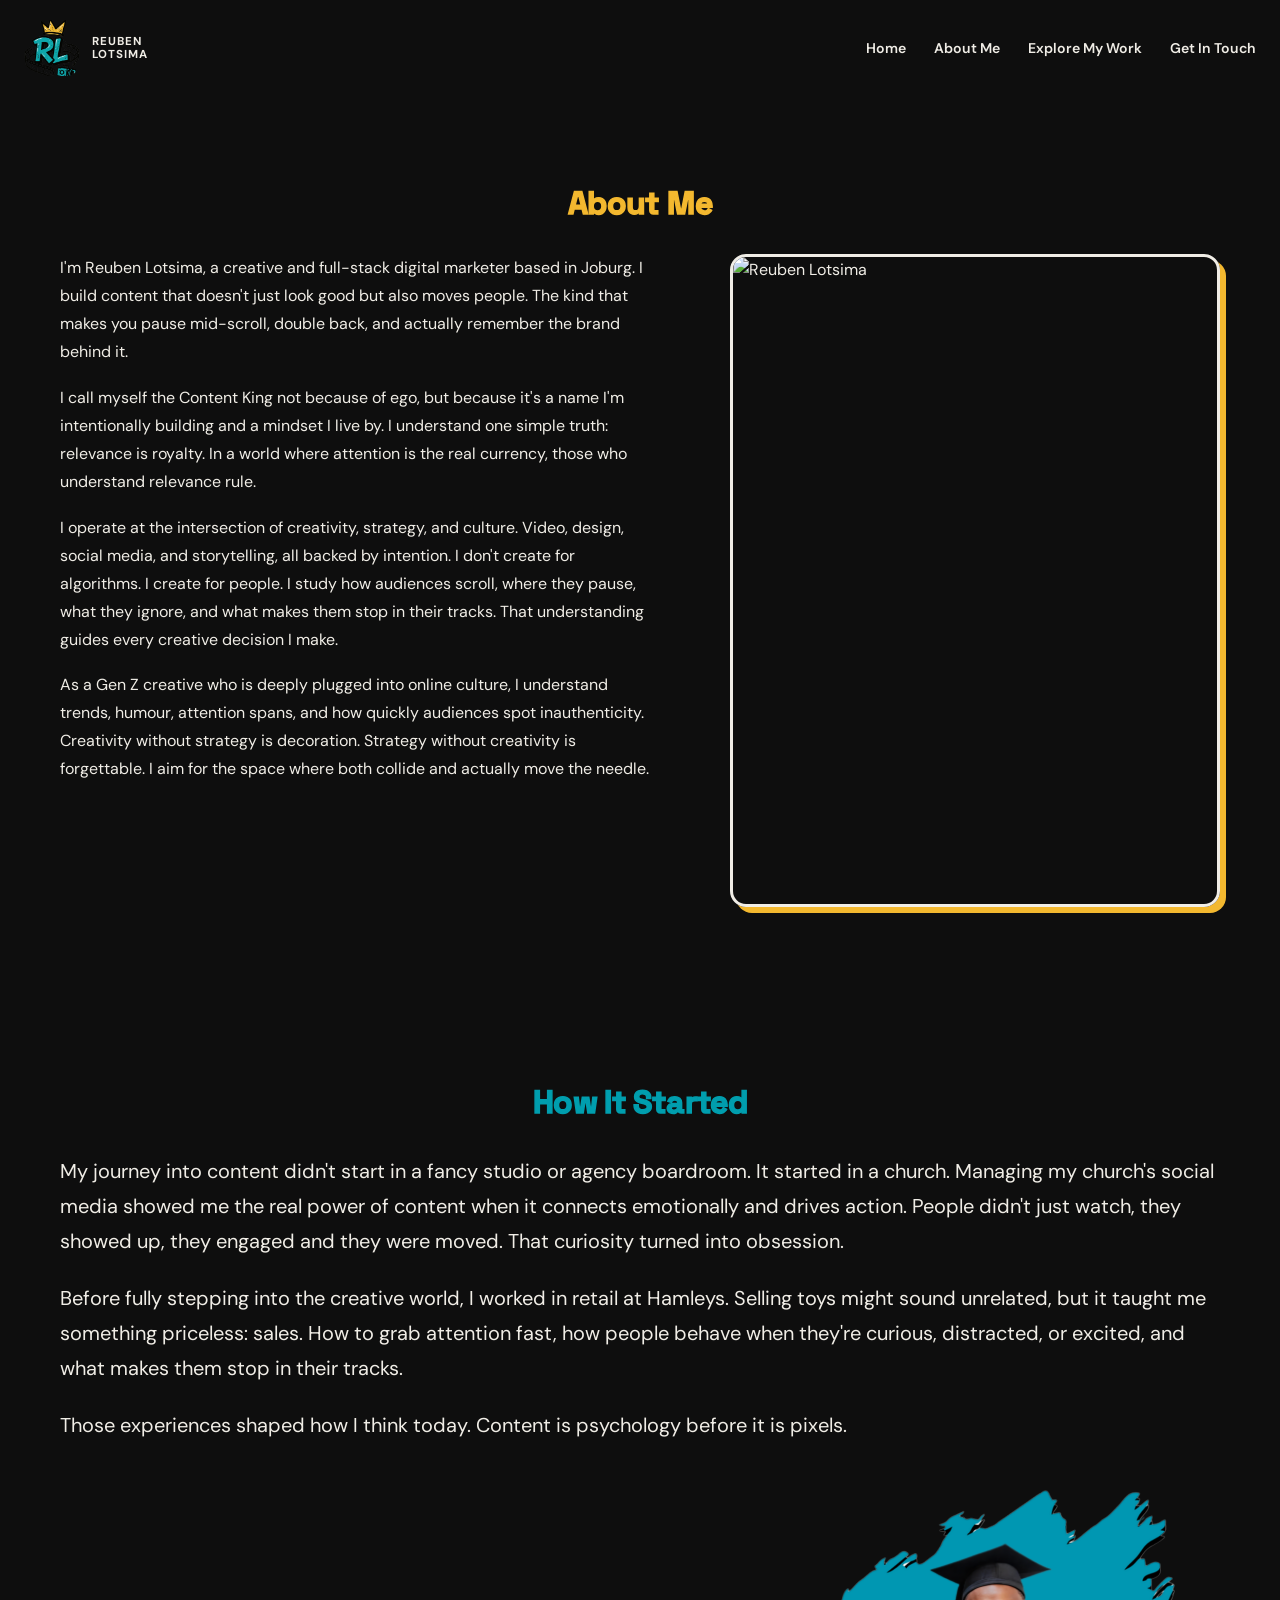
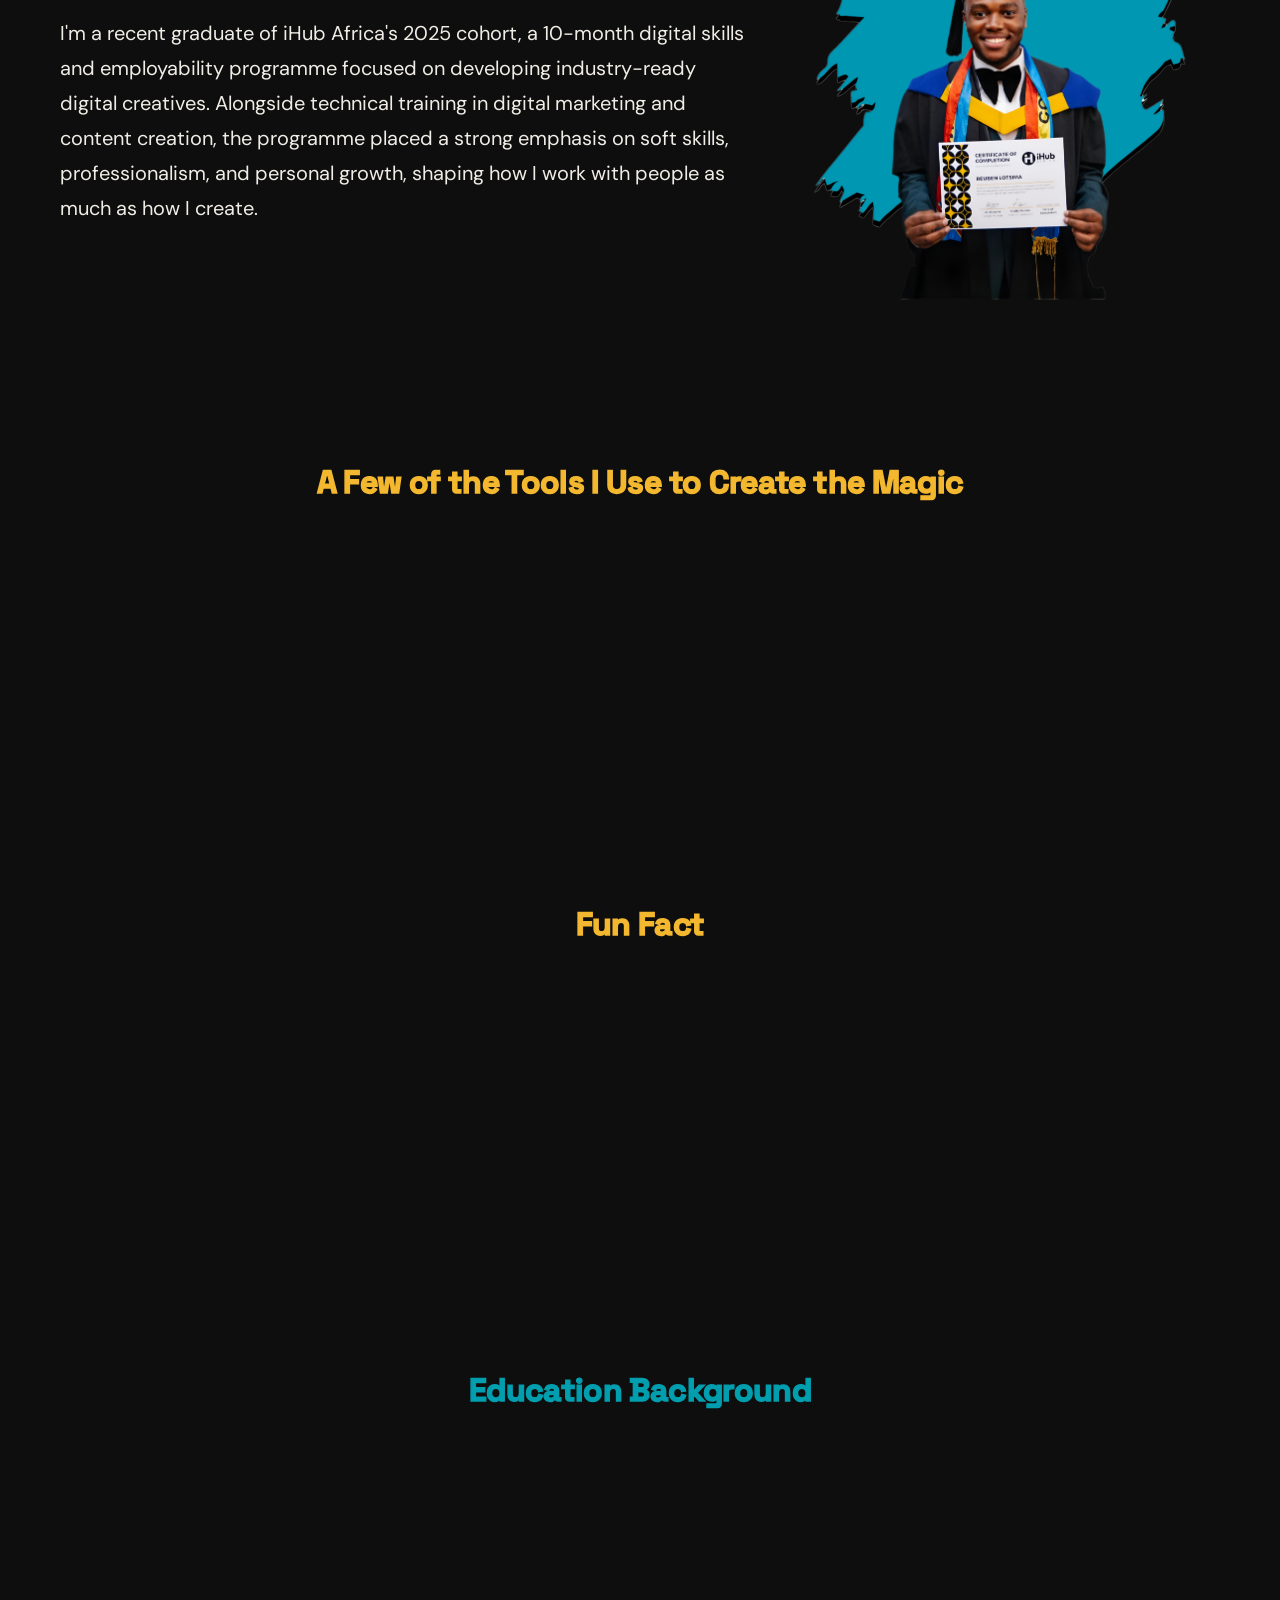
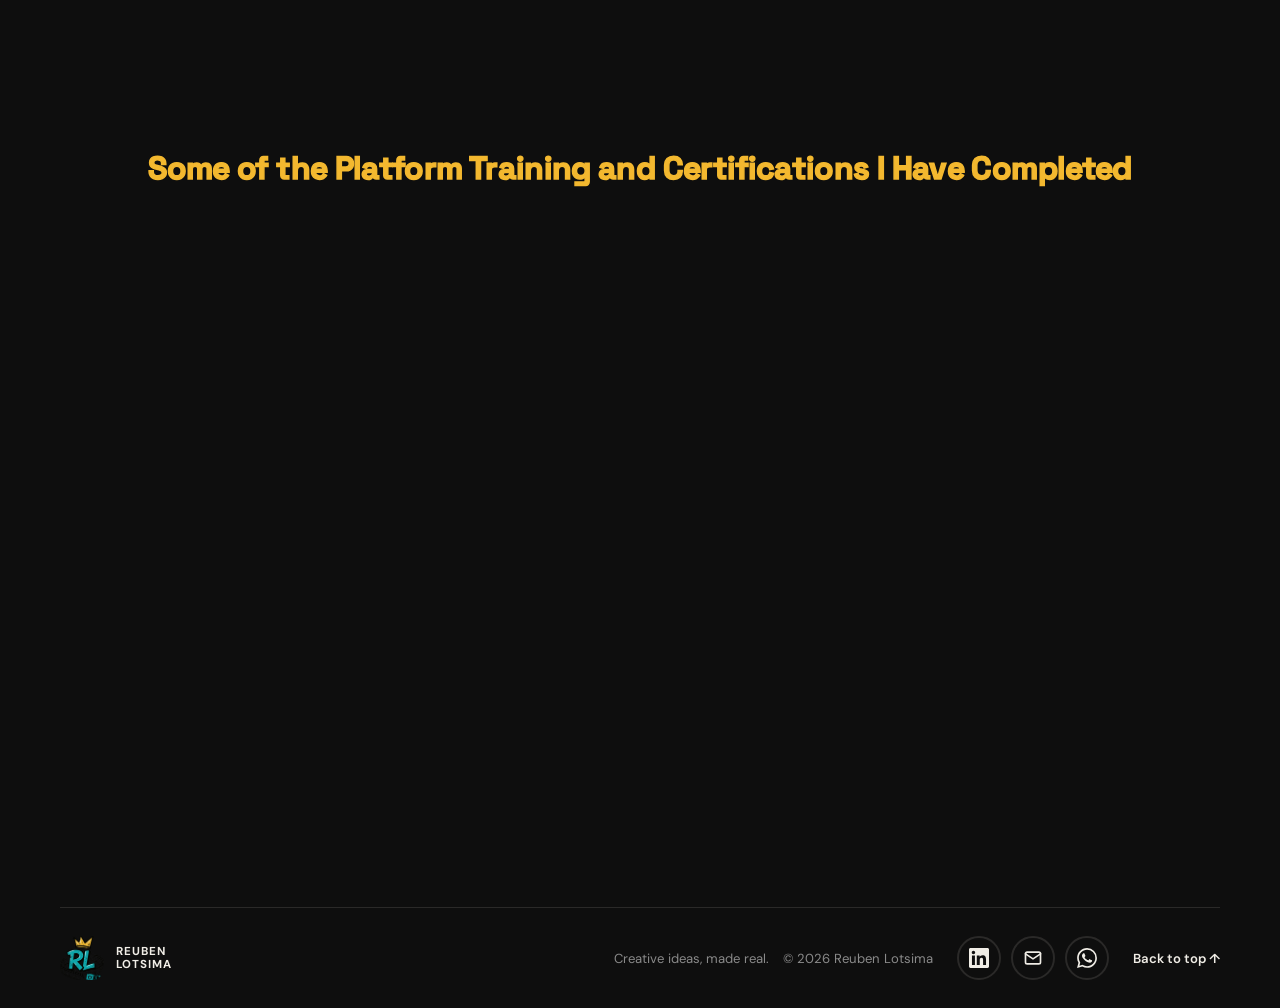
==== commit 5e2a2fa2: "edited limks and ctas across all pages" ====
--- a/about.html
+++ b/about.html
@@ -12,6 +12,7 @@
     <link href="https://fonts.googleapis.com/css2?family=DM+Sans:wght@400;500;600;700&family=Space+Grotesk:wght@400;500;600;700&display=swap" rel="stylesheet">
     <link rel="stylesheet" href="css/style.css">
     <link rel="stylesheet" href="css/about.css">
+    <link rel="stylesheet" href="css/mobile-fixes.css">
 </head>
 <body>
 
@@ -29,7 +30,7 @@
             <a href="index.html">Home</a>
             <a href="about.html" aria-current="page">About Me</a>
             <a href="work.html">Explore My Work</a>
-            <a class="nav-contact" href="contact.html">Get In Touch <span aria-hidden="true">↗</span></a>
+            <a class="nav-contact" href="contact.html">Get In Touch <span aria-hidden="true"></span></a>
         </nav>
     </header>
 
@@ -100,31 +101,30 @@
                         <ul class="carousel-group" role="list">
                             <li class="tool-slide">
                                 <img src="./assets/canva-tool.jpg" alt="Canva" class="ap-tool-img" loading="lazy">
-                                <span class="ap-tool-name">Canva</span>
+                                
                             </li>
                             <li class="tool-slide">
                                 <img src="./assets/meta-tool.jpg" alt="Meta Business Suite" class="ap-tool-img" loading="lazy">
-                                <span class="ap-tool-name">Meta Business Suite</span>
-                            </li>
+                                
                             <li class="tool-slide">
                                 <img src="./assets/davinci-tool.jpg" alt="DaVinci Resolve" class="ap-tool-img" loading="lazy">
-                                <span class="ap-tool-name">DaVinci Resolve</span>
+                                
                             </li>
                             <li class="tool-slide">
                                 <img src="./assets/adobe-tool.jpg" alt="Adobe Premiere Pro" class="ap-tool-img" loading="lazy">
-                                <span class="ap-tool-name">Adobe Premiere Pro</span>
+                                
                             </li>
                             <li class="tool-slide">
                                 <img src="./assets/hubspot-tool.jpg" alt="HubSpot" class="ap-tool-img" loading="lazy">
-                                <span class="ap-tool-name">HubSpot</span>
+                                
                             </li>
                             <li class="tool-slide">
                                 <img src="./assets/capcut-tool.jpg" alt="CapCut" class="ap-tool-img" loading="lazy">
-                                <span class="ap-tool-name">CapCut</span>
+                                
                             </li>
                             <li class="tool-slide">
                                 <img src="./assets/chat-tool.jpg" alt="ChatGPT" class="ap-tool-img" loading="lazy">
-                                <span class="ap-tool-name">ChatGPT</span>
+                                
                             </li>
                         </ul>
                         <ul class="carousel-group" aria-hidden="true">
@@ -249,22 +249,41 @@
             <span class="contact-spark" aria-hidden="true">✳</span>
             <p class="eyebrow">LIKE WHAT YOU SEE?</p>
             <p class="ap-cta-text">Talk is cheap. Click below to see what I've actually created.</p>
-            <a class="button button-yellow" href="work.html">View My Work <span aria-hidden="true">↗</span></a>
-            <span class="contact-note">THE WORK SPEAKS FOR ITSELF.</span>
+            <a class="button button-yellow" href="work.html">View My Work <span aria-hidden="true"></span></a>
+            
         </section>
 
     </main>
 
     <footer class="site-footer">
-        <a class="brand footer-brand" href="index.html" aria-label="Back to home">
-            <span class="brand-logo-wrap" aria-hidden="true">
-                <img class="brand-logo" src="./assets/logo.png" alt="" width="56" height="56">
-            </span>
-            <span class="brand-name">REUBEN<br>LOTSIMA</span>
-        </a>
-        <p>Creative ideas, made real. <span>© 2026 Reuben Lotsima</span></p>
-        <a class="back-top" href="#about">Back to top ↑</a>
-    </footer>
+    <a class="brand footer-brand" href="index.html" aria-label="Back to home">
+        <span class="brand-logo-wrap" aria-hidden="true">
+            <img class="brand-logo" src="./assets/logo.png" alt="" width="56" height="56">
+        </span>
+        <span class="brand-name">REUBEN<br>LOTSIMA</span>
+    </a>
+
+    <ul class="footer-social" aria-label="Contact Reuben">
+        <li>
+            <a href="https://www.linkedin.com/in/YOUR-PROFILE/" target="_blank" rel="noopener noreferrer" aria-label="Reuben on LinkedIn">
+                <svg viewBox="0 0 24 24" fill="currentColor" aria-hidden="true"><path d="M20.447 20.452h-3.554v-5.569c0-1.328-.027-3.037-1.852-3.037-1.853 0-2.136 1.445-2.136 2.939v5.667H9.351V9h3.414v1.561h.046c.477-.9 1.637-1.85 3.37-1.85 3.601 0 4.267 2.37 4.267 5.455v6.286zM5.337 7.433c-1.144 0-2.063-.926-2.063-2.065 0-1.138.92-2.063 2.063-2.063 1.14 0 2.064.925 2.064 2.063 0 1.139-.925 2.065-2.064 2.065zm1.782 13.019H3.555V9h3.564v11.452zM22.225 0H1.771C.792 0 0 .774 0 1.729v20.542C0 23.227.792 24 1.771 24h20.451C23.2 24 24 23.227 24 22.271V1.729C24 .774 23.2 0 22.222 0h.003z"/></svg>
+            </a>
+        </li>
+        <li>
+            <a href="mailto:hello@reubenlotsima.com" aria-label="Email Reuben">
+                <svg viewBox="0 0 24 24" fill="none" stroke="currentColor" stroke-width="2" stroke-linecap="round" stroke-linejoin="round" aria-hidden="true"><rect x="3" y="5" width="18" height="14" rx="2"/><path d="m3 7 9 6 9-6"/></svg>
+            </a>
+        </li>
+        <li>
+            <a href="https://wa.me/27XXXXXXXXX?text=Hi%20Reuben%2C%20I%20found%20you%20through%20your%20portfolio." target="_blank" rel="noopener noreferrer" aria-label="Chat with Reuben on WhatsApp">
+                <svg viewBox="0 0 24 24" fill="currentColor" aria-hidden="true"><path d="M17.472 14.382c-.297-.149-1.758-.867-2.03-.967-.273-.099-.471-.148-.67.15-.197.297-.767.966-.94 1.164-.173.199-.347.223-.644.075-.297-.15-1.255-.463-2.39-1.475-.883-.788-1.48-1.761-1.653-2.059-.173-.297-.018-.458.13-.606.134-.133.298-.347.446-.52.149-.174.198-.298.298-.497.099-.198.05-.371-.025-.52-.075-.149-.669-1.612-.916-2.207-.242-.579-.487-.5-.669-.51-.173-.008-.371-.01-.57-.01-.198 0-.52.074-.792.372-.272.297-1.04 1.016-1.04 2.479 0 1.462 1.065 2.875 1.213 3.074.149.198 2.096 3.2 5.077 4.487.709.306 1.262.489 1.694.625.712.227 1.36.195 1.871.118.571-.085 1.758-.719 2.006-1.413.248-.694.248-1.289.173-1.413-.074-.124-.272-.198-.57-.347m-5.421 7.403h-.004a9.87 9.87 0 01-5.031-1.378l-.361-.214-3.741.982.998-3.648-.235-.374a9.86 9.86 0 01-1.51-5.26c.001-5.45 4.436-9.884 9.888-9.884 2.64 0 5.122 1.03 6.988 2.898a9.825 9.825 0 012.893 6.994c-.003 5.45-4.437 9.884-9.885 9.884m8.413-18.297A11.815 11.815 0 0012.05 0C5.495 0 .16 5.335.157 11.892c0 2.096.547 4.142 1.588 5.945L.057 24l6.305-1.654a11.882 11.882 0 005.683 1.448h.005c6.554 0 11.89-5.335 11.893-11.893a11.821 11.821 0 00-3.48-8.413z"/></svg>
+            </a>
+        </li>
+    </ul>
+
+    <p>Creative ideas, made real. <span>© 2026 Reuben Lotsima</span></p>
+    <a class="back-top" href="#top">Back to top ↑</a>
+</footer>
 
     <script src="js/about.js"></script>
 
--- a/css/about.css
+++ b/css/about.css
@@ -379,7 +379,7 @@
 
 .ap-funfact-text p {
     margin: 0 0 8px;
-    font-size: 1rem;
+    font-size: 2rem;
     line-height: 1.6;
     color: var(--color-black);
 }
@@ -419,14 +419,14 @@
 }
 
 .ap-edu-item {
-    width: 100%;
+    width: 150%;
     max-width: 280px;
 }
 
 .ap-edu-img {
     width: 100%;
     height: auto;
-    max-height: 100px;
+    max-height: 100%;
     object-fit: contain;
     display: block;
     margin: 0 auto;
--- a/css/mobile-fixes.css
+++ b/css/mobile-fixes.css
@@ -0,0 +1,439 @@
+/* =========================================================
+   MOBILE FIXES — css/mobile-fixes.css
+   Load this LAST on every page, after style.css and the
+   page's own CSS file, so these rules win.
+   Section 2 ([CONTRAST]) fixes colours that broke when the
+   theme switched to dark. Delete that block if you disagree.
+   ========================================================= */
+
+
+/* =========================
+   1. FOUNDATION
+   ========================= */
+
+html {
+    -webkit-text-size-adjust: 100%;
+    text-size-adjust: 100%;
+}
+
+/* Stops images with width/height attributes from stretching */
+img,
+video {
+    height: auto;
+}
+
+
+/* =========================
+   2. [CONTRAST] — DARK THEME FIXES
+   style.css swapped --color-black to cream and --color-white to
+   near-black, so anything using them as "black text" or "white
+   text" ended up unreadable.
+   ========================= */
+
+/* Cream text on yellow buttons / stickers / card backs */
+.button-yellow,
+.portrait-sticker,
+.service-yellow .flip-card-back {
+    color: #111111;
+}
+
+/* CTA cards: dark background so their white text is readable */
+.contact,
+.ap-cta,
+.gd-cta,
+.wp-cta {
+    background: #111111;
+    color: #ffffff;
+}
+
+.gd-cta h2,
+.contact h1 {
+    color: #ffffff !important;
+}
+
+.ap-cta-text {
+    color: rgba(255, 255, 255, 0.9);
+}
+
+/* "Stories brought to life." was near-black on near-black */
+.content-hero h1 span {
+    color: var(--color-black);
+}
+
+
+/* =========================
+   3. HEADER & NAVIGATION
+   ========================= */
+
+.main-nav a {
+    white-space: nowrap;
+}
+
+/* The extra header button crowds the nav on tablets; the nav
+   already has a "Get In Touch" link */
+@media (max-width: 899px) {
+    .header-cta {
+        display: none;
+    }
+}
+
+/* Closed mobile menu: links must not be reachable by keyboard/screen reader */
+@media (max-width: 599px) {
+    .main-nav {
+        transition:
+            max-height 0.35s ease,
+            padding 0.35s ease,
+            visibility 0s linear 0.35s;
+    }
+
+    .main-nav:not(.is-open) {
+        visibility: hidden;
+    }
+
+    .main-nav.is-open {
+        visibility: visible;
+        transition-delay: 0s;
+    }
+}
+
+
+/* =========================
+   4. HERO
+   ========================= */
+
+/* "Scroll to explore" was stuck to the very edge of the screen */
+.scroll-cue {
+    left: 16px;
+}
+
+@media (min-width: 600px) {
+    .scroll-cue {
+        left: max(24px, calc((100% - 1160px) / 2));
+    }
+}
+
+
+/* =========================
+   5. BRAND LOGO CAROUSEL (home page)
+   ========================= */
+
+@media (max-width: 599px) {
+    .brands {
+        padding: 40px 0;
+    }
+
+    .brands h2 {
+        padding-inline: 16px;
+    }
+
+    .logo {
+        padding: 0 24px;
+    }
+
+    .logo img {
+        height: 40px;
+    }
+
+    .track {
+        animation-duration: 18s;
+    }
+}
+
+
+/* =========================
+   6. SERVICE FLIP CARDS
+   ========================= */
+
+@media (max-width: 599px) {
+    /* The longer descriptions were being clipped at 240px */
+    .service-card,
+    .service-card:nth-child(4),
+    .service-card:nth-child(5) {
+        min-height: 320px;
+    }
+
+    .flip-card-back {
+        padding: 22px 20px;
+        gap: 10px;
+    }
+
+    .flip-card-back p {
+        max-width: none;
+        font-size: 0.92rem;
+    }
+}
+
+/* Bigger tap area for the "Let's talk" link on the card back */
+.flip-card-link {
+    padding: 10px 0 4px;
+}
+
+
+/* =========================
+   7. ABOUT PAGE
+   ========================= */
+
+/* Side-by-side layout is too cramped between 600px and 760px,
+   so keep the graduation photo stacked until 760px */
+@media (min-width: 600px) and (max-width: 759px) {
+    .ap-story-grad {
+        flex-direction: column;
+    }
+
+    .ap-story-grad-text {
+        flex: none;
+    }
+
+    .ap-story-img-wrap {
+        flex: 0 0 auto;
+        width: 70%;
+        max-width: 340px;
+    }
+}
+
+
+/* =========================
+   8. GRAPHIC DESIGN PAGE
+   ========================= */
+
+/* Buttons come with browser padding and a grey background,
+   which left a gap around each image */
+.gd-card {
+    padding: 0;
+    background: var(--color-background);
+    font: inherit;
+    color: inherit;
+}
+
+/* Filter pills: one swipeable row on phones instead of 3 wrapped rows */
+.gd-filters.section-wrap {
+    width: 100%;
+    padding-inline: 16px;
+    flex-wrap: nowrap;
+    justify-content: flex-start;
+    overflow-x: auto;
+    -webkit-overflow-scrolling: touch;
+    scroll-snap-type: x proximity;
+    scrollbar-width: none;
+}
+
+.gd-filters::-webkit-scrollbar {
+    display: none;
+}
+
+.gd-filter {
+    flex: 0 0 auto;
+    min-height: 44px;
+    white-space: nowrap;
+    scroll-snap-align: start;
+}
+
+@media (min-width: 600px) {
+    .gd-filters.section-wrap {
+        width: min(1160px, calc(100% - 48px));
+        padding-inline: 0;
+        flex-wrap: wrap;
+        justify-content: center;
+        overflow: visible;
+    }
+}
+
+/* Lightbox: size against the visible screen, not the one behind the browser bars */
+.gd-lightbox-inner {
+    max-height: 90vh;
+    max-height: 90dvh;
+}
+
+.gd-lightbox-img {
+    max-height: 78vh;
+    max-height: 78dvh;
+}
+
+@media (max-width: 599px) {
+    .gd-lightbox {
+        padding: 12px;
+    }
+
+    .gd-lightbox-close {
+        top: 12px;
+        right: 12px;
+        background: rgba(0, 0, 0, 0.55);
+    }
+
+    .gd-lightbox-prev,
+    .gd-lightbox-next {
+        width: 44px;
+        height: 44px;
+        background: rgba(0, 0, 0, 0.55);
+    }
+
+    .gd-lightbox-prev { left: 8px; }
+    .gd-lightbox-next { right: 8px; }
+}
+
+
+/* =========================
+   9. CONTENT CREATION PAGE
+   ========================= */
+
+@media (max-width: 760px) {
+    .content-eyebrow {
+        font-size: 12px;
+    }
+
+    .content-intro {
+        font-size: 15px;
+    }
+
+    .gallery-description {
+        font-size: 14px;
+        opacity: 0.8;
+    }
+}
+
+
+/* =========================
+   10. VIDEO MODALS (home + content pages)
+   ========================= */
+
+.hv-modal video,
+.video-modal video {
+    max-height: 60vh;
+    max-height: 60dvh;
+}
+
+.hv-modal-inner {
+    max-height: calc(100vh - 40px);
+    max-height: calc(100dvh - 40px);
+    overflow-y: auto;
+}
+
+/* 44px is the minimum comfortable tap size */
+.hv-modal-close,
+.video-modal-close {
+    flex: 0 0 44px;
+    width: 44px;
+    height: 44px;
+}
+
+
+/* =========================
+   11. TOUCH SCREENS: NO "STUCK" HOVER STATES
+   On phones, hover styles stay applied after a tap until you
+   tap somewhere else. Reset them for touch-only devices.
+   ========================= */
+
+@media (hover: none) {
+    /* Service cards: only the tap (.is-flipped) flips them */
+    .service-grid.is-dealt .service-card:hover:not(.is-flipped) .flip-card-inner {
+        transform: none;
+    }
+
+    .service-grid.is-dealt .service-card:hover {
+        transform: none;
+        box-shadow: var(--shadow-card);
+    }
+
+    /* Design gallery */
+    .gd-card.is-visible:hover {
+        transform: none;
+        box-shadow: var(--shadow-card);
+    }
+
+    .gd-card:hover img {
+        transform: none;
+    }
+
+    .gd-filter:not(.is-active):hover {
+        background: transparent;
+        color: var(--color-black);
+        transform: none;
+        box-shadow: none;
+    }
+
+    /* Work page + home video cards */
+    .wp-cat-card.is-visible:hover {
+        transform: none;
+        box-shadow: var(--shadow-card);
+    }
+
+    .wp-cat-card:hover .wp-cat-illus img {
+        transform: none;
+    }
+
+    .hv-btn:hover {
+        transform: none;
+        box-shadow: var(--shadow-card);
+    }
+}
+
+
+/* =========================
+   12. FOOTER
+   ========================= */
+
+.back-top {
+    display: inline-block;
+    padding-block: 10px;
+}
+
+/* ── Footer social icons ── */
+
+.footer-social {
+    display: flex;
+    gap: 10px;
+    margin: 0;
+    padding: 0;
+    list-style: none;
+}
+
+.footer-social a {
+    display: grid;
+    place-items: center;
+    width: 44px;
+    height: 44px;
+    border: 2px solid var(--color-border);
+    border-radius: 50%;
+    color: var(--color-black);
+    transition:
+        background 0.25s ease,
+        border-color 0.25s ease,
+        color 0.25s ease,
+        transform 0.25s var(--transition-smooth);
+}
+
+.footer-social svg {
+    width: 20px;
+    height: 20px;
+}
+
+@media (hover: hover) {
+    .footer-social a:hover {
+        background: var(--color-teal);
+        border-color: var(--color-teal);
+        color: #ffffff;
+        transform: translateY(-3px);
+    }
+}
+
+.footer-social a:active {
+    background: var(--color-teal-dark);
+    border-color: var(--color-teal-dark);
+    color: #ffffff;
+}
+
+/* Footer order, so everything lines up on every screen size */
+.footer-brand  { order: 1; }
+.footer-social { order: 2; }
+.site-footer p { order: 3; }
+.back-top      { order: 4; }
+
+@media (min-width: 600px) {
+    .site-footer p {
+        order: 2;
+    }
+
+    .footer-social {
+        order: 3;
+    }
+}
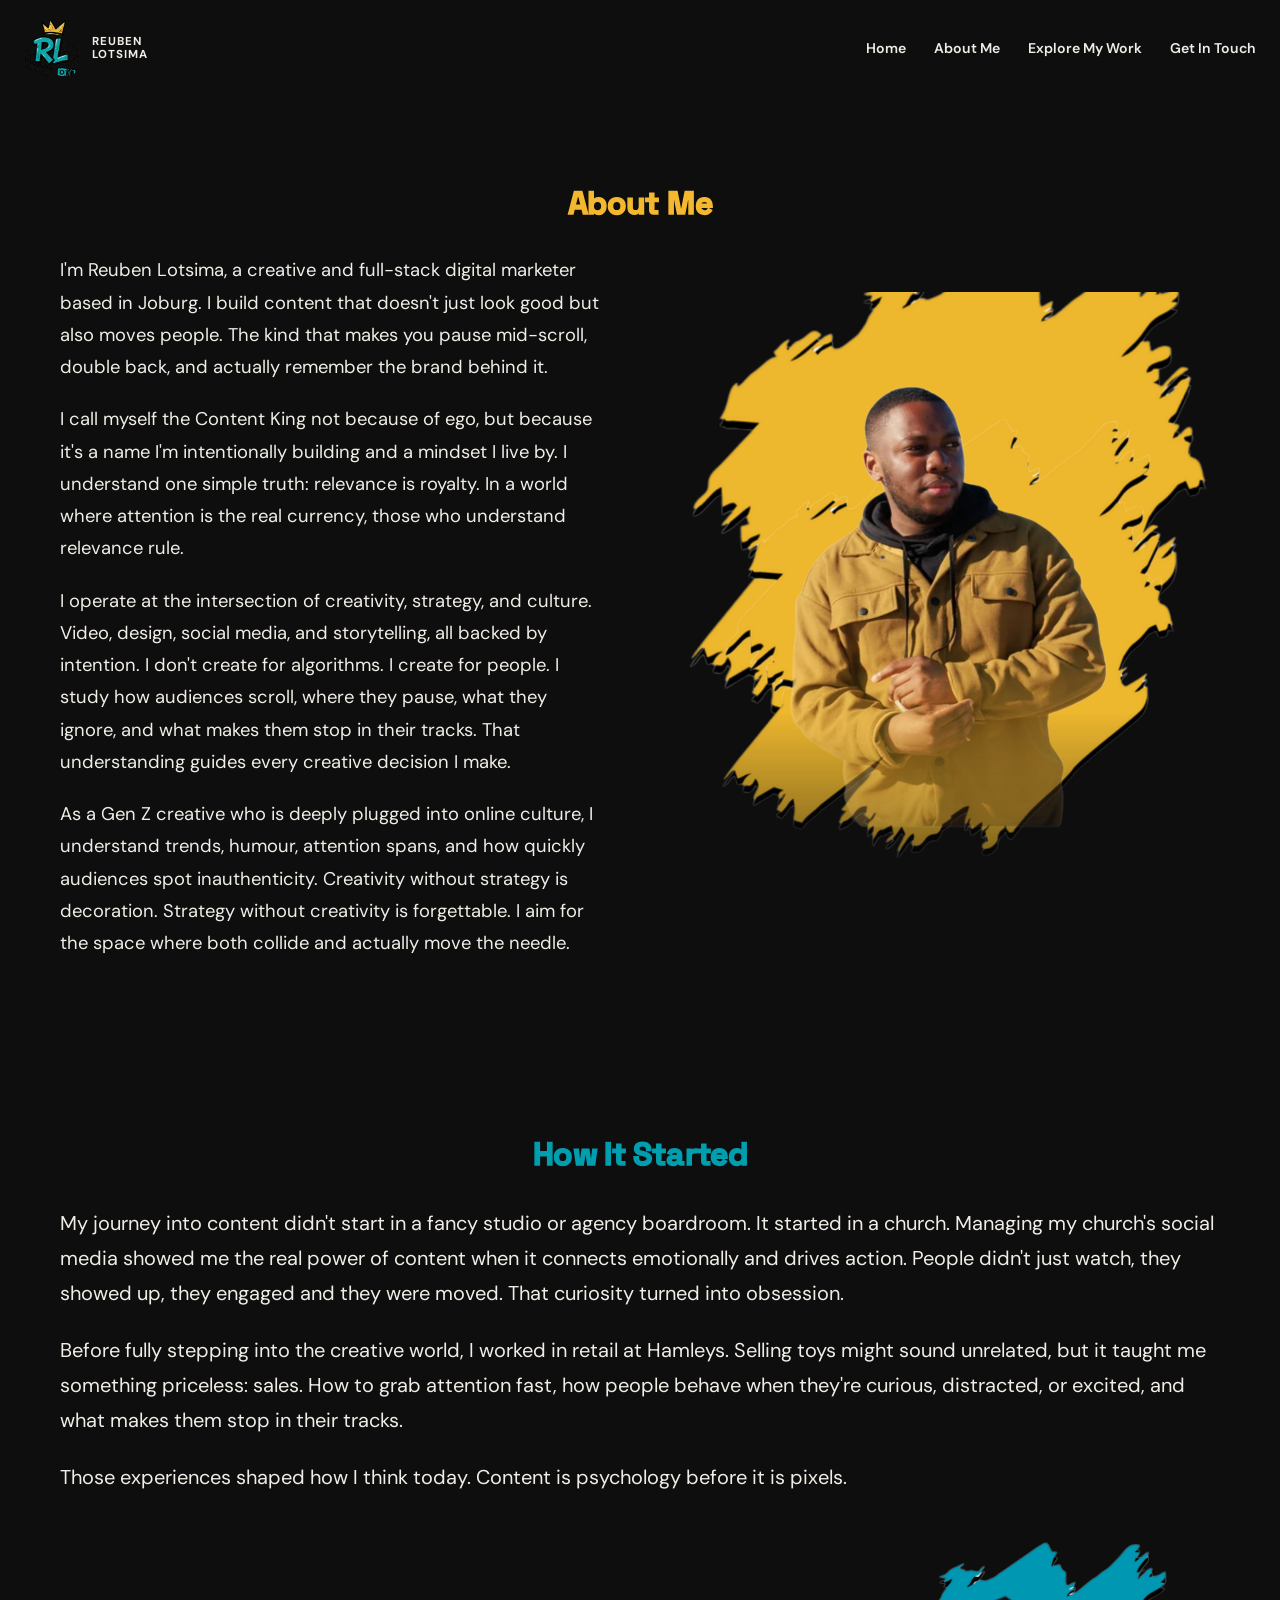
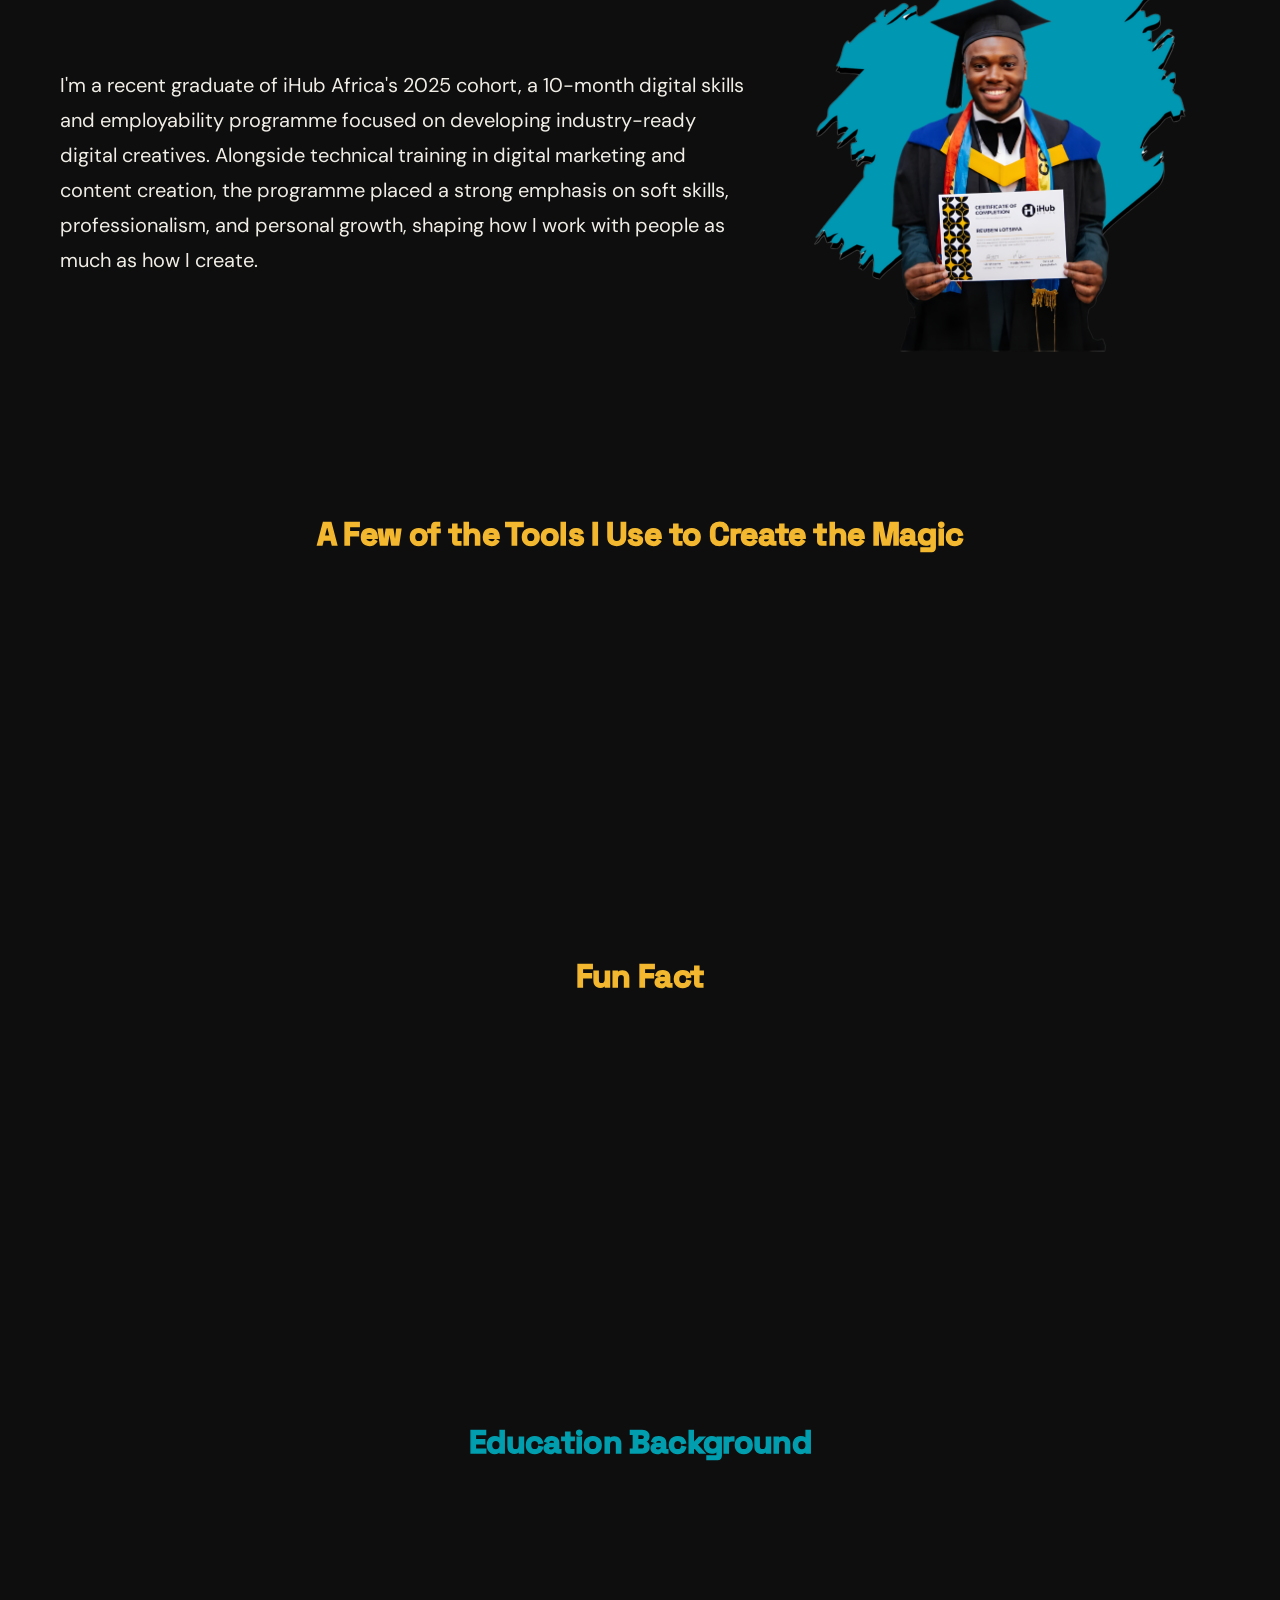
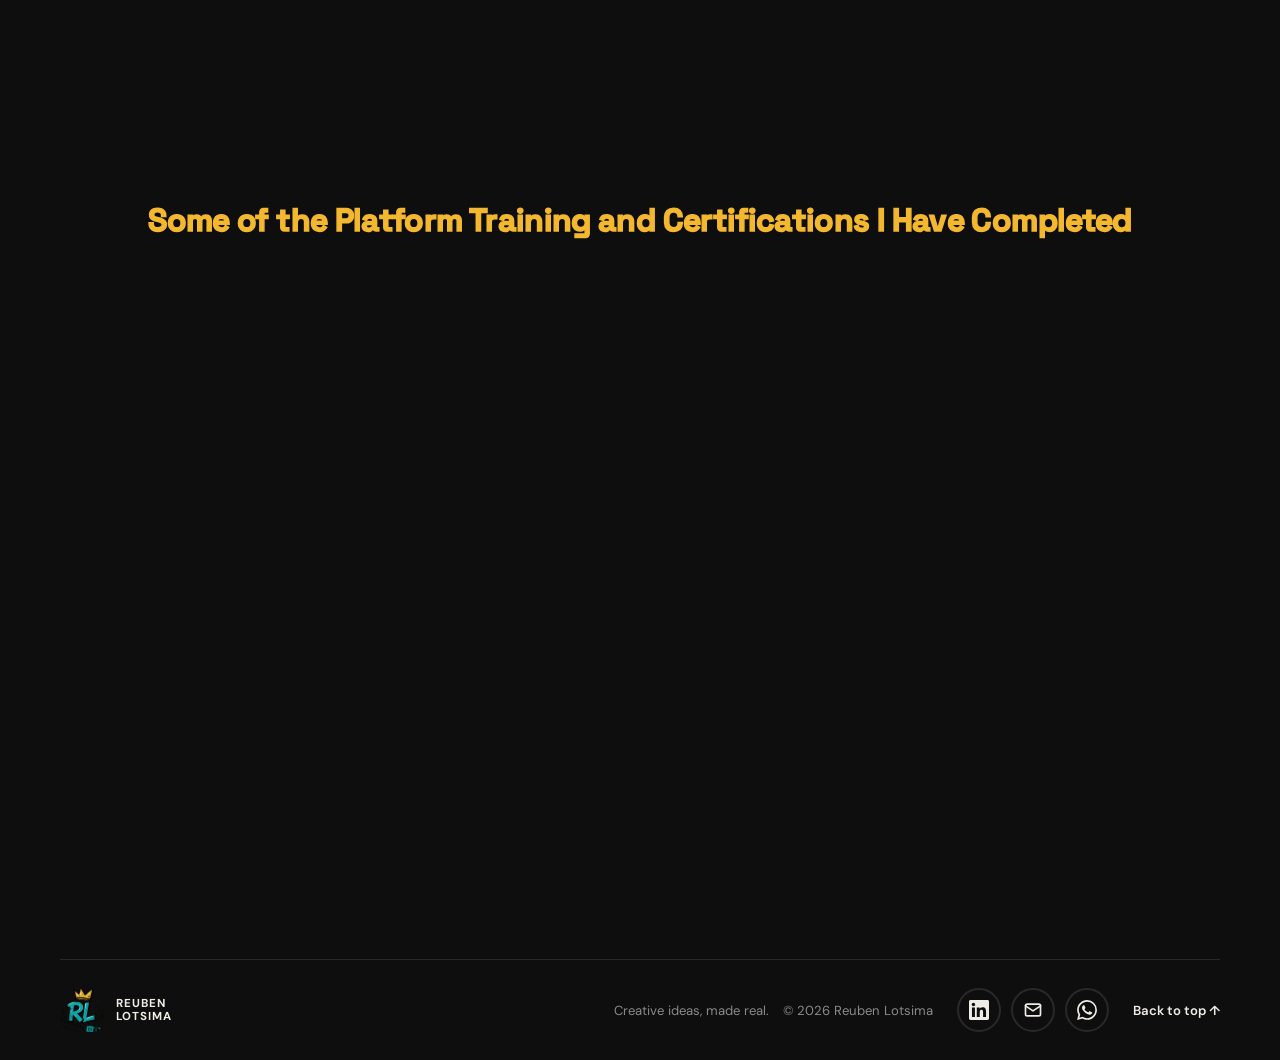
==== commit e00385ad: "updated logo sizes added different bg for abt section imgs updated about css" ====
--- a/about.html
+++ b/about.html
@@ -52,9 +52,9 @@
                     <p>As a Gen Z creative who is deeply plugged into online culture, I understand trends, humour, attention spans, and how quickly audiences spot inauthenticity. Creativity without strategy is decoration. Strategy without creativity is forgettable. I aim for the space where both collide and actually move the needle.</p>
                 </div>
 
-                <div class="ap-about-img reveal">
-                    <img src="#" alt="Reuben Lotsima">
-                </div>
+               <div class="ap-about-photo reveal">
+    <img src="./assets/about-img3.png" alt="Reuben Lotsima">
+</div>
 
             </div>
 
--- a/css/about.css
+++ b/css/about.css
@@ -40,7 +40,7 @@
 }
 
 .ap-prose p {
-    font-size: 1rem;
+    font-size: 1.15rem;
     line-height: 1.75;
     color: var(--color-black);
     margin-bottom: 1.1em;
@@ -517,3 +517,62 @@
         overflow: visible;
     }
 }
+
+/* About Me photo: cut-out on a yellow brush stroke */
+.ap-about-photo {
+    width: 90%;
+    max-width: 420px;
+    justify-self: center;
+    align-self: center;
+
+    background-image: url("../assets/yellow-background.png");
+    background-repeat: no-repeat;
+    background-position: center bottom;
+    background-size: 135% auto;
+}
+
+@media (min-width: 600px) {
+    .ap-about-grid {
+        grid-template-columns: 1fr 1fr;   /* gives the photo half the row */
+        align-items: center;
+    }
+
+    .ap-about-photo {
+        width: 100%;
+        max-width: 480px;
+    }
+}
+
+@media (min-width: 900px) {
+    .ap-about-photo {
+        max-width: 560px;
+    }
+}
+
+/* Fade the bottom of the photo into the black background */
+.ap-about-photo {
+    position: relative;
+    isolation: isolate;
+}
+
+/* Layer 1: the yellow brush, with its own fade */
+.ap-about-photo::before {
+    content: "";
+    position: absolute;
+    inset: -4% -14% -14% -14%;      /* sticks out past the photo, extra at the bottom */
+    z-index: -1;
+    background: url("../assets/yellow-background.png") center bottom / contain no-repeat;
+
+    -webkit-mask-image: linear-gradient(to bottom, #000 0%, #000 60%, transparent 100%);
+            mask-image: linear-gradient(to bottom, #000 0%, #000 60%, transparent 100%);
+}
+
+/* Layer 2: you, fading to nothing exactly at the bottom edge of the photo */
+.ap-about-photo img {
+    display: block;
+    width: 100%;
+    height: auto;
+
+    -webkit-mask-image: linear-gradient(to bottom, #000 0%, #000 55%, transparent 97%);
+            mask-image: linear-gradient(to bottom, #000 0%, #000 55%, transparent 97%);
+}
--- a/css/mobile-fixes.css
+++ b/css/mobile-fixes.css
@@ -126,17 +126,6 @@
         padding-inline: 16px;
     }
 
-    .logo {
-        padding: 0 24px;
-    }
-
-    .logo img {
-        height: 40px;
-    }
-
-    .track {
-        animation-duration: 18s;
-    }
 }
 
 
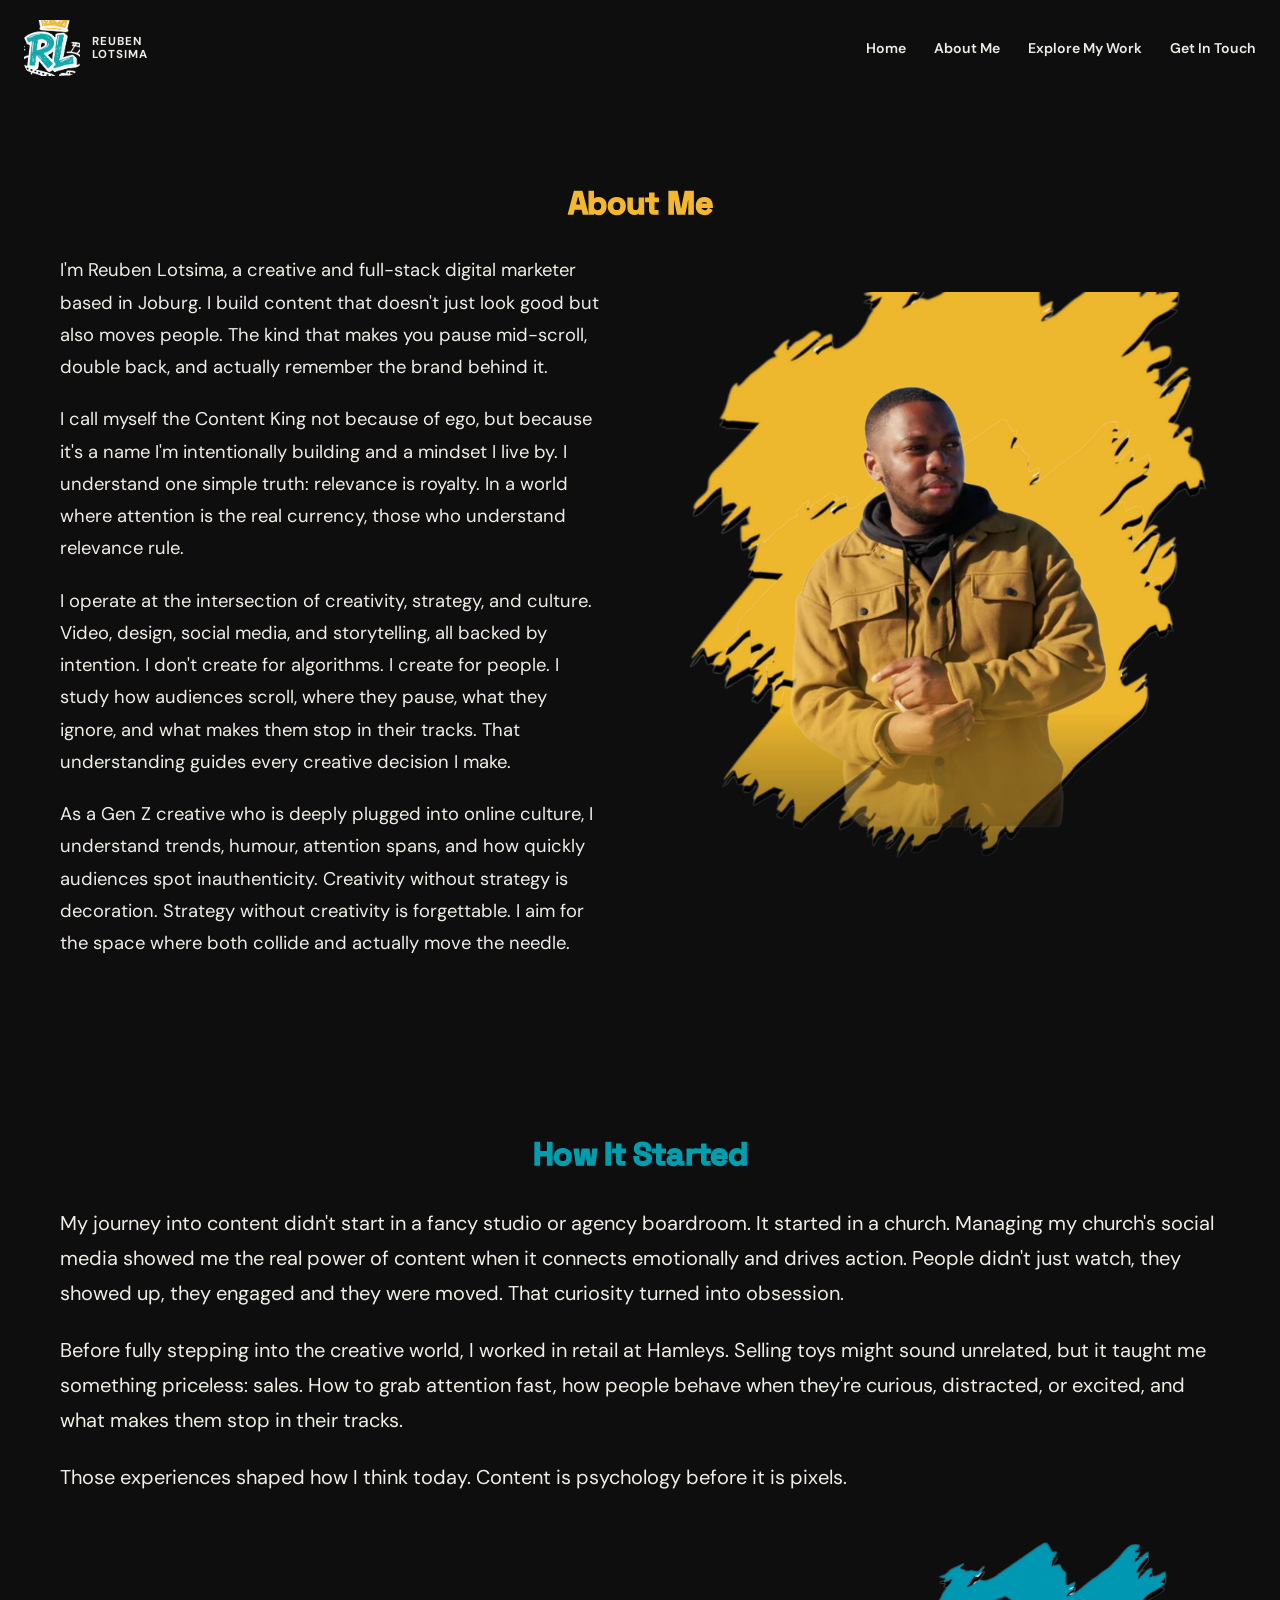
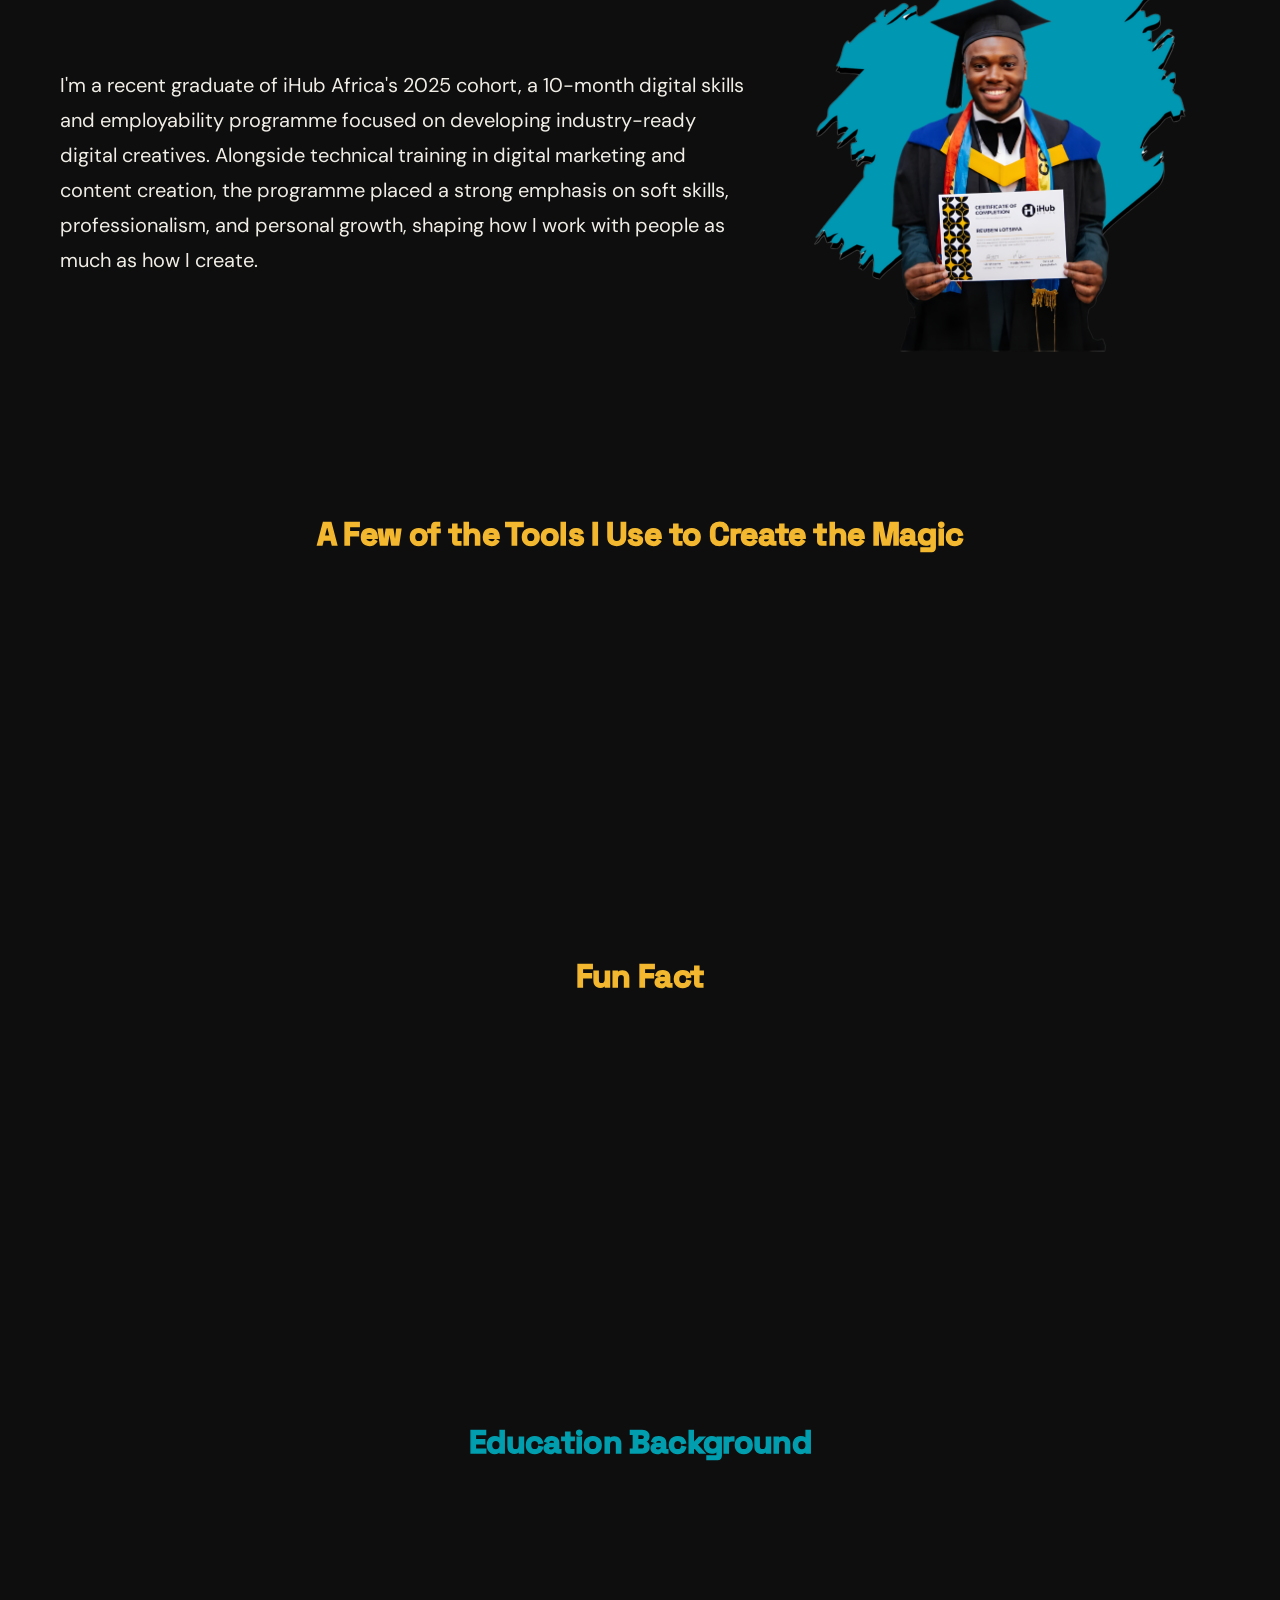
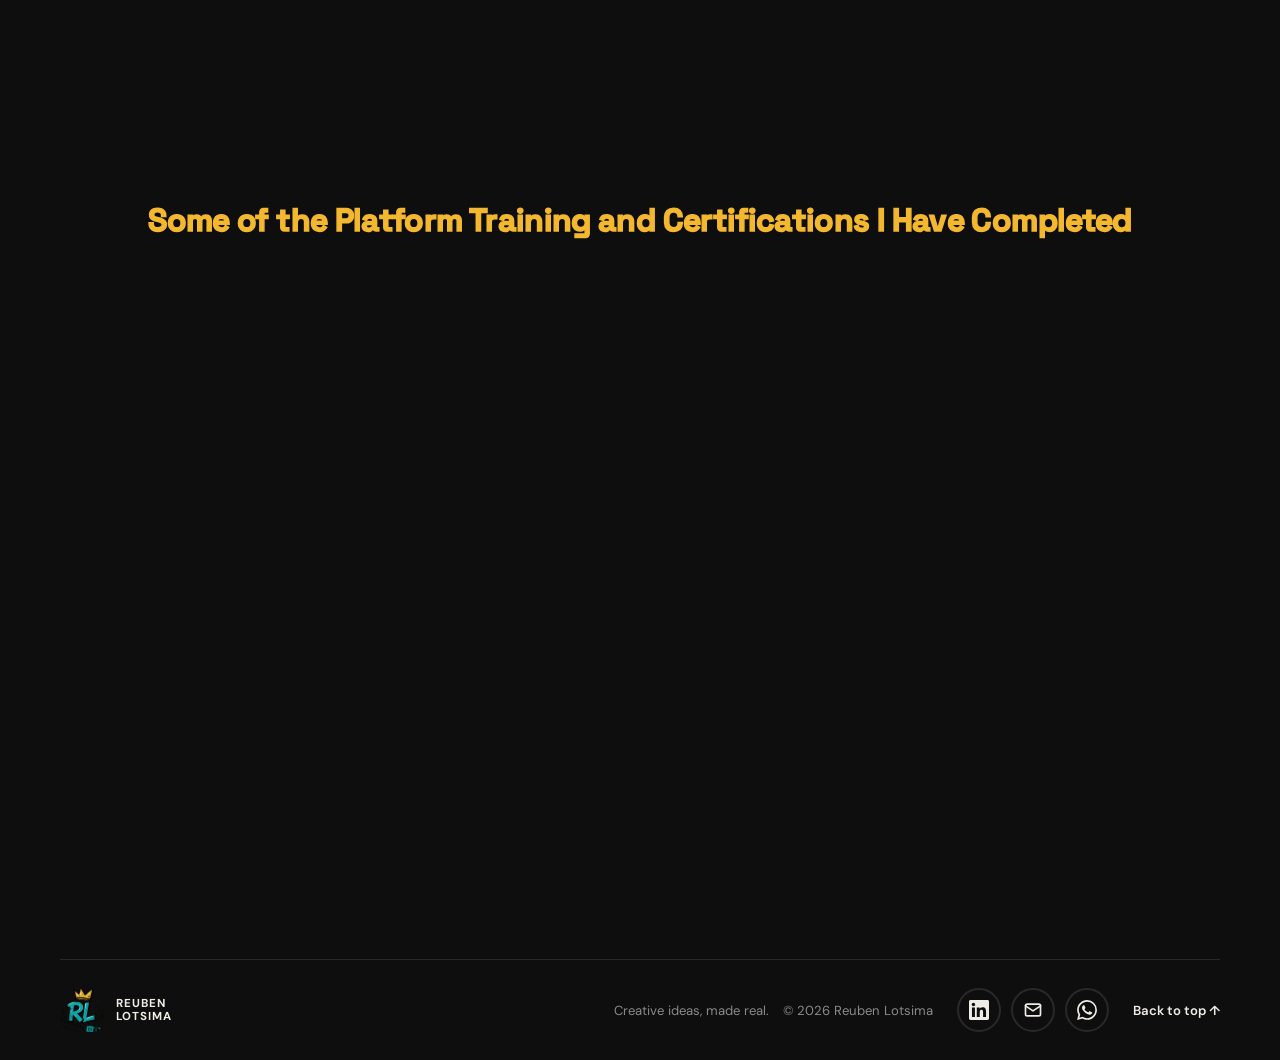
==== commit 3aeb5829: "changed the logo across all pages" ====
--- a/about.html
+++ b/about.html
@@ -19,7 +19,7 @@
     <header class="site-header">
         <a class="brand" href="index.html" aria-label="Reuben Lotsima home">
             <span class="brand-logo-wrap" aria-hidden="true">
-                <img class="brand-logo" src="./assets/logo.png" alt="" width="72" height="72">
+                <img class="brand-logo" src="./assets/logo2.png" alt="" width="72" height="72">
             </span>
             <span class="brand-name">REUBEN<br>LOTSIMA</span>
         </a>
--- a/css/mobile-fixes.css
+++ b/css/mobile-fixes.css
@@ -425,4 +425,31 @@
     .footer-social {
         order: 3;
     }
+}
+
+/* ── Service deck: remove the empty space around the stacked cards (phones) ── */
+@media (max-width: 599px) {
+    .services { --card-h: 320px; --card-gap: 20px; }
+
+    .service-card,
+    .service-card:nth-child(4),
+    .service-card:nth-child(5) {
+        min-height: var(--card-h);
+    }
+
+    .service-grid {
+        gap: var(--card-gap);
+        transition: opacity 0.6s ease, margin 0.7s var(--transition-smooth);
+    }
+
+    /* While the deck is stacked, cut out the empty space above and below it */
+    .service-grid.is-deck:not(.is-dealt) {
+        margin-block: calc((var(--card-h) + var(--card-gap)) * -2);
+        pointer-events: none;
+    }
+
+    /* Only the cards themselves respond to a tap, not the empty area */
+    .service-grid.is-deck:not(.is-dealt) .service-card {
+        pointer-events: auto;
+    }
 }
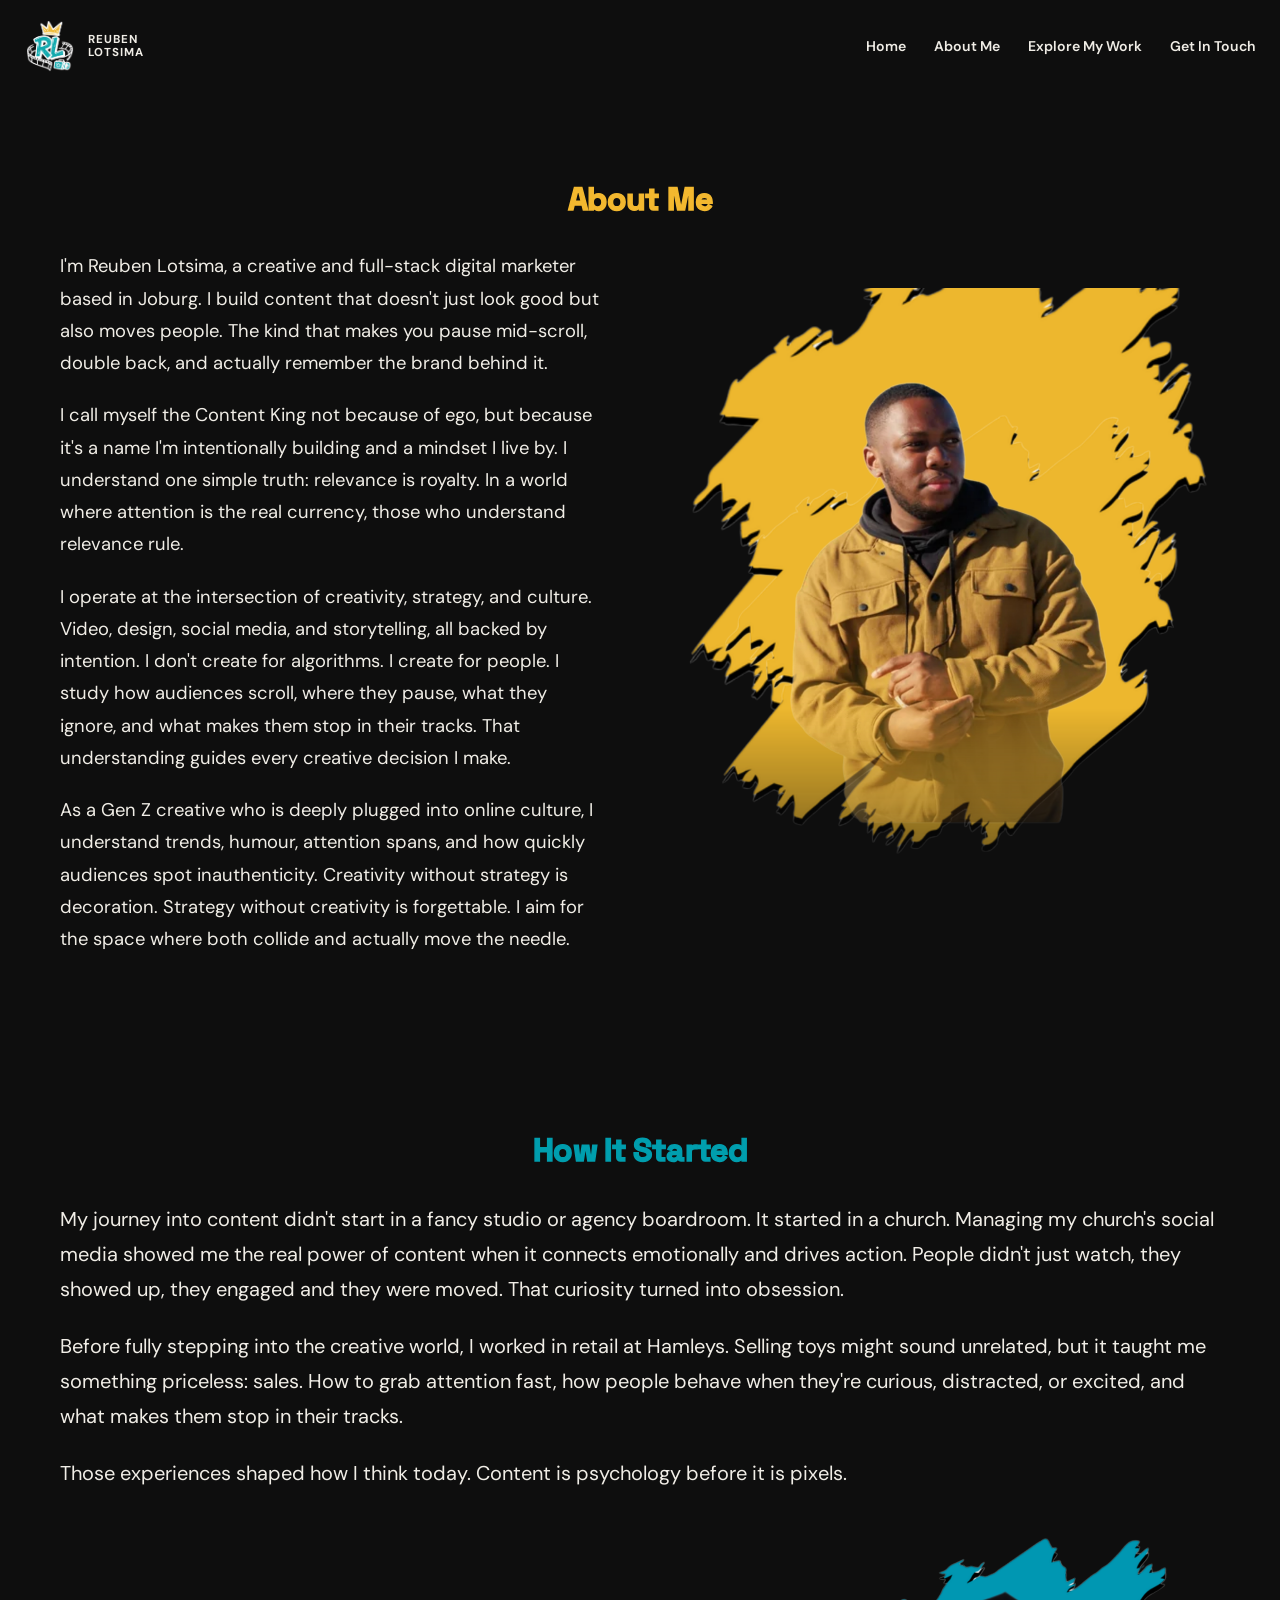
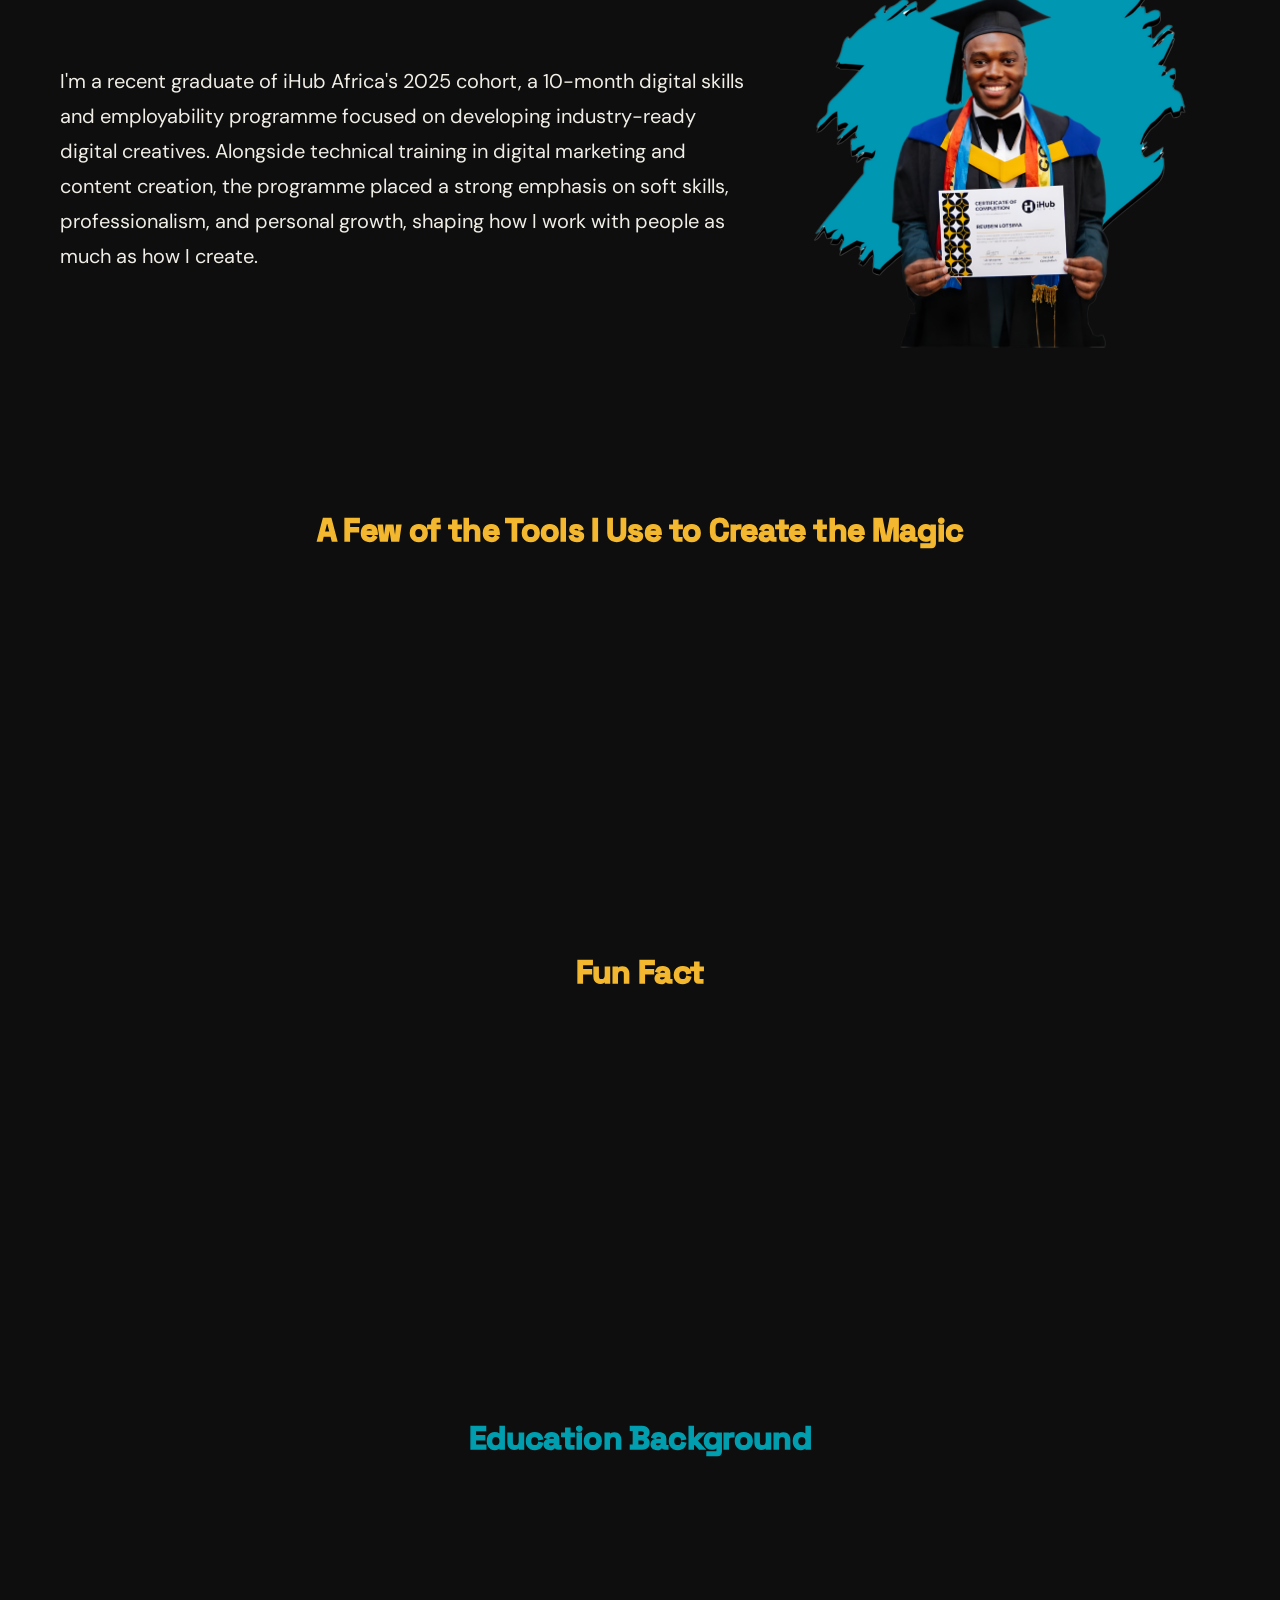
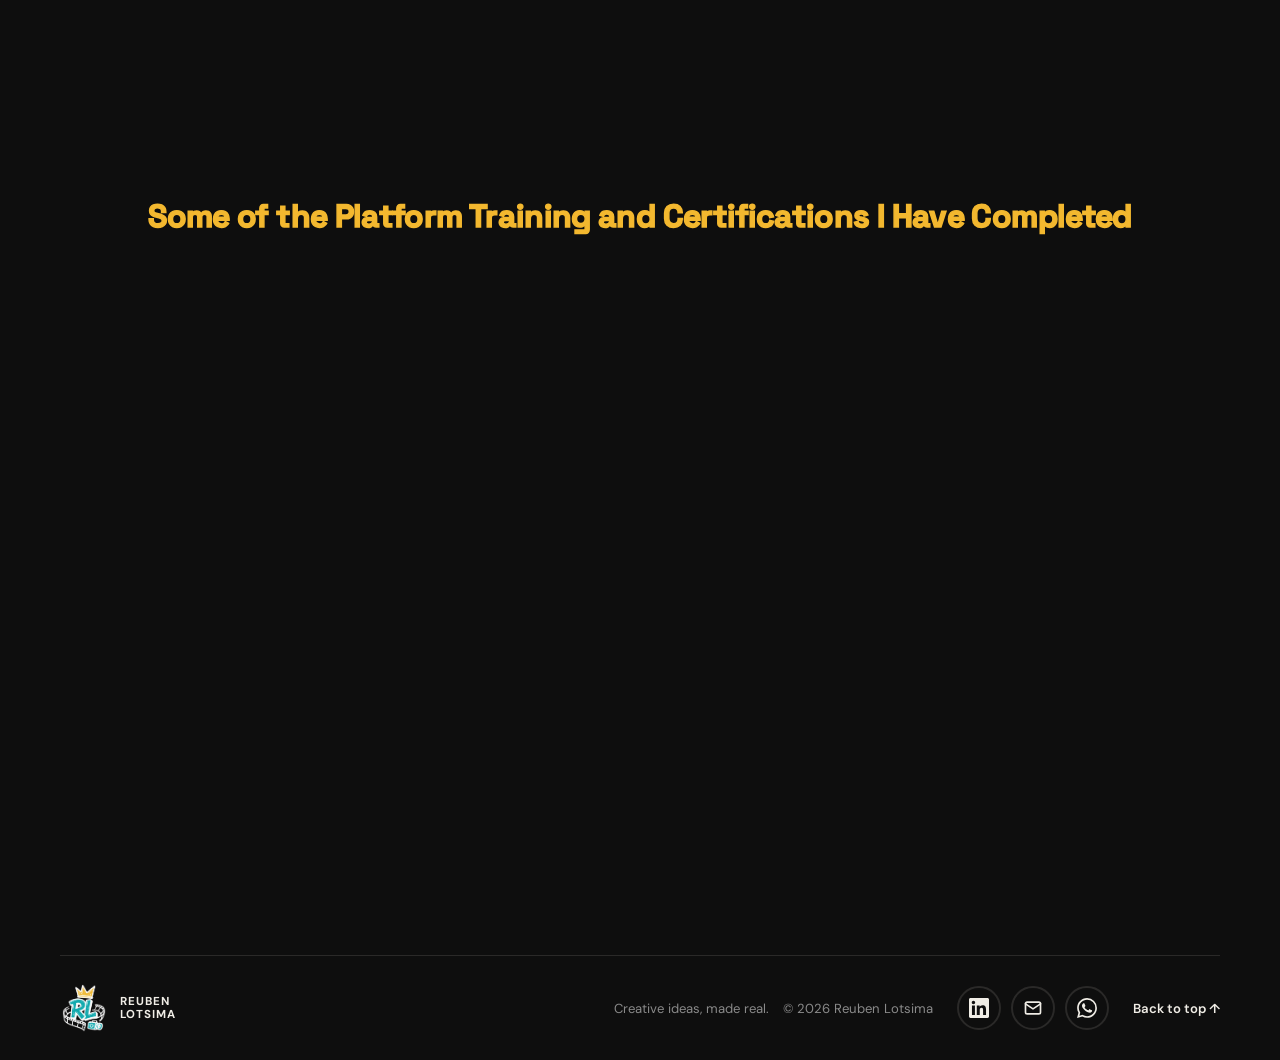
==== commit c47c323e: "Standardise logo2.png across all pages (favicon + footer)" ====
--- a/about.html
+++ b/about.html
@@ -6,7 +6,7 @@
     <meta name="theme-color" content="#fbfaf6">
     <meta name="description" content="Learn more about Reuben Lotsima — creative, content king, and full-stack digital marketer based in Johannesburg.">
     <title>About — Reuben Lotsima</title>
-    <link rel="icon" type="image/png" href="./assets/logo.png">
+    <link rel="icon" type="image/png" href="./assets/logo2.png">
     <link rel="preconnect" href="https://fonts.googleapis.com">
     <link rel="preconnect" href="https://fonts.gstatic.com" crossorigin>
     <link href="https://fonts.googleapis.com/css2?family=DM+Sans:wght@400;500;600;700&family=Space+Grotesk:wght@400;500;600;700&display=swap" rel="stylesheet">
@@ -258,7 +258,7 @@
     <footer class="site-footer">
     <a class="brand footer-brand" href="index.html" aria-label="Back to home">
         <span class="brand-logo-wrap" aria-hidden="true">
-            <img class="brand-logo" src="./assets/logo.png" alt="" width="56" height="56">
+            <img class="brand-logo" src="./assets/logo2.png" alt="" width="56" height="56">
         </span>
         <span class="brand-name">REUBEN<br>LOTSIMA</span>
     </a>
--- a/css/style.css
+++ b/css/style.css
@@ -107,7 +107,7 @@
 }
 
 .section-pad {
-    padding-block: clamp(76px, 10vw, 140px);
+    padding-block: clamp(48px, 6vw, 88px);
 }
 
 .highlight {
@@ -294,22 +294,20 @@
 }
 
 .brand-logo-wrap {
-    width: 56px;
-    height: 56px;
+    width: 52px;
+    height: 52px;
     flex-shrink: 0;
     overflow: hidden;
-    border-radius: 14px;
+    border-radius: 13px;
     background: transparent;
-    
 }
 
 .brand-logo {
     width: 100%;
     height: 100%;
-    object-fit: cover;
-    object-position: center 46%;
+    object-fit: contain;
+    object-position: center;
     display: block;
-    transform: scale(1.42);
 }
 
 .brand-name {
@@ -360,7 +358,7 @@
     display: flex;
     align-items: center;
 
-    padding: 100px 0 110px;
+    padding: 80px 0 90px;
 
     background:black;
     color: #FFFFFF;
@@ -1170,8 +1168,8 @@
     isolation: isolate;
     overflow: hidden;
 
-    margin-bottom: 90px;
-    padding: clamp(40px, 6vw, 72px) clamp(24px, 5vw, 60px);
+    margin-bottom: 52px;
+    padding: clamp(32px, 4vw, 56px) clamp(24px, 5vw, 60px);
 
     border: 2px solid var(--color-black);
     border-radius: 24px;
@@ -1294,8 +1292,8 @@
 }
 
 .footer-brand .brand-logo-wrap {
-    width: 44px;
-    height: 44px;
+    width: 48px;
+    height: 48px;
     border-radius: 12px;
 }
 
@@ -1464,12 +1462,6 @@
 .brand {
     order: 1;
     flex: 1;
-}
-
-.brand-logo-wrap {
-    width: 52px;
-    height: 52px;
-    border-radius: 13px;
 }
 
 .header-cta {
@@ -1556,7 +1548,7 @@
 /* ── Mobile: section padding ── */
 
 .section-pad {
-    padding-block: 64px;
+    padding-block: 44px;
 }
 
 .section-heading {
@@ -1627,7 +1619,7 @@
 
 .contact {
     width: calc(100% - 32px);
-    margin-bottom: 56px;
+    margin-bottom: 36px;
 }
 
 .site-footer {
@@ -1688,12 +1680,6 @@
         padding: 20px 0;
     }
 
-    .brand-logo-wrap {
-        width: 56px;
-        height: 56px;
-        border-radius: 14px;
-    }
-
     .section-wrap,
     .site-footer {
         width: min(1160px, calc(100% - 48px));
@@ -1701,7 +1687,7 @@
 
     /* Sections */
     .section-pad {
-        padding-block: 88px;
+        padding-block: 64px;
     }
 
     .section-heading {
@@ -1788,7 +1774,7 @@
 @media (min-width: 900px) {
 
     .section-pad {
-        padding-block: clamp(100px, 10vw, 140px);
+        padding-block: clamp(64px, 8vw, 100px);
     }
 
     /* Service grid: back to 6-col with offset last two */
@@ -1846,7 +1832,7 @@
 
 /* ── Section shell ── */
 .home-videos {
-    padding-block: clamp(72px, 10vw, 120px);
+    padding-block: clamp(44px, 6vw, 80px);
 }
 
 .home-videos .section-heading {
--- a/css/mobile-fixes.css
+++ b/css/mobile-fixes.css
@@ -119,7 +119,7 @@
 
 @media (max-width: 599px) {
     .brands {
-        padding: 40px 0;
+        padding: 28px 0;
     }
 
     .brands h2 {
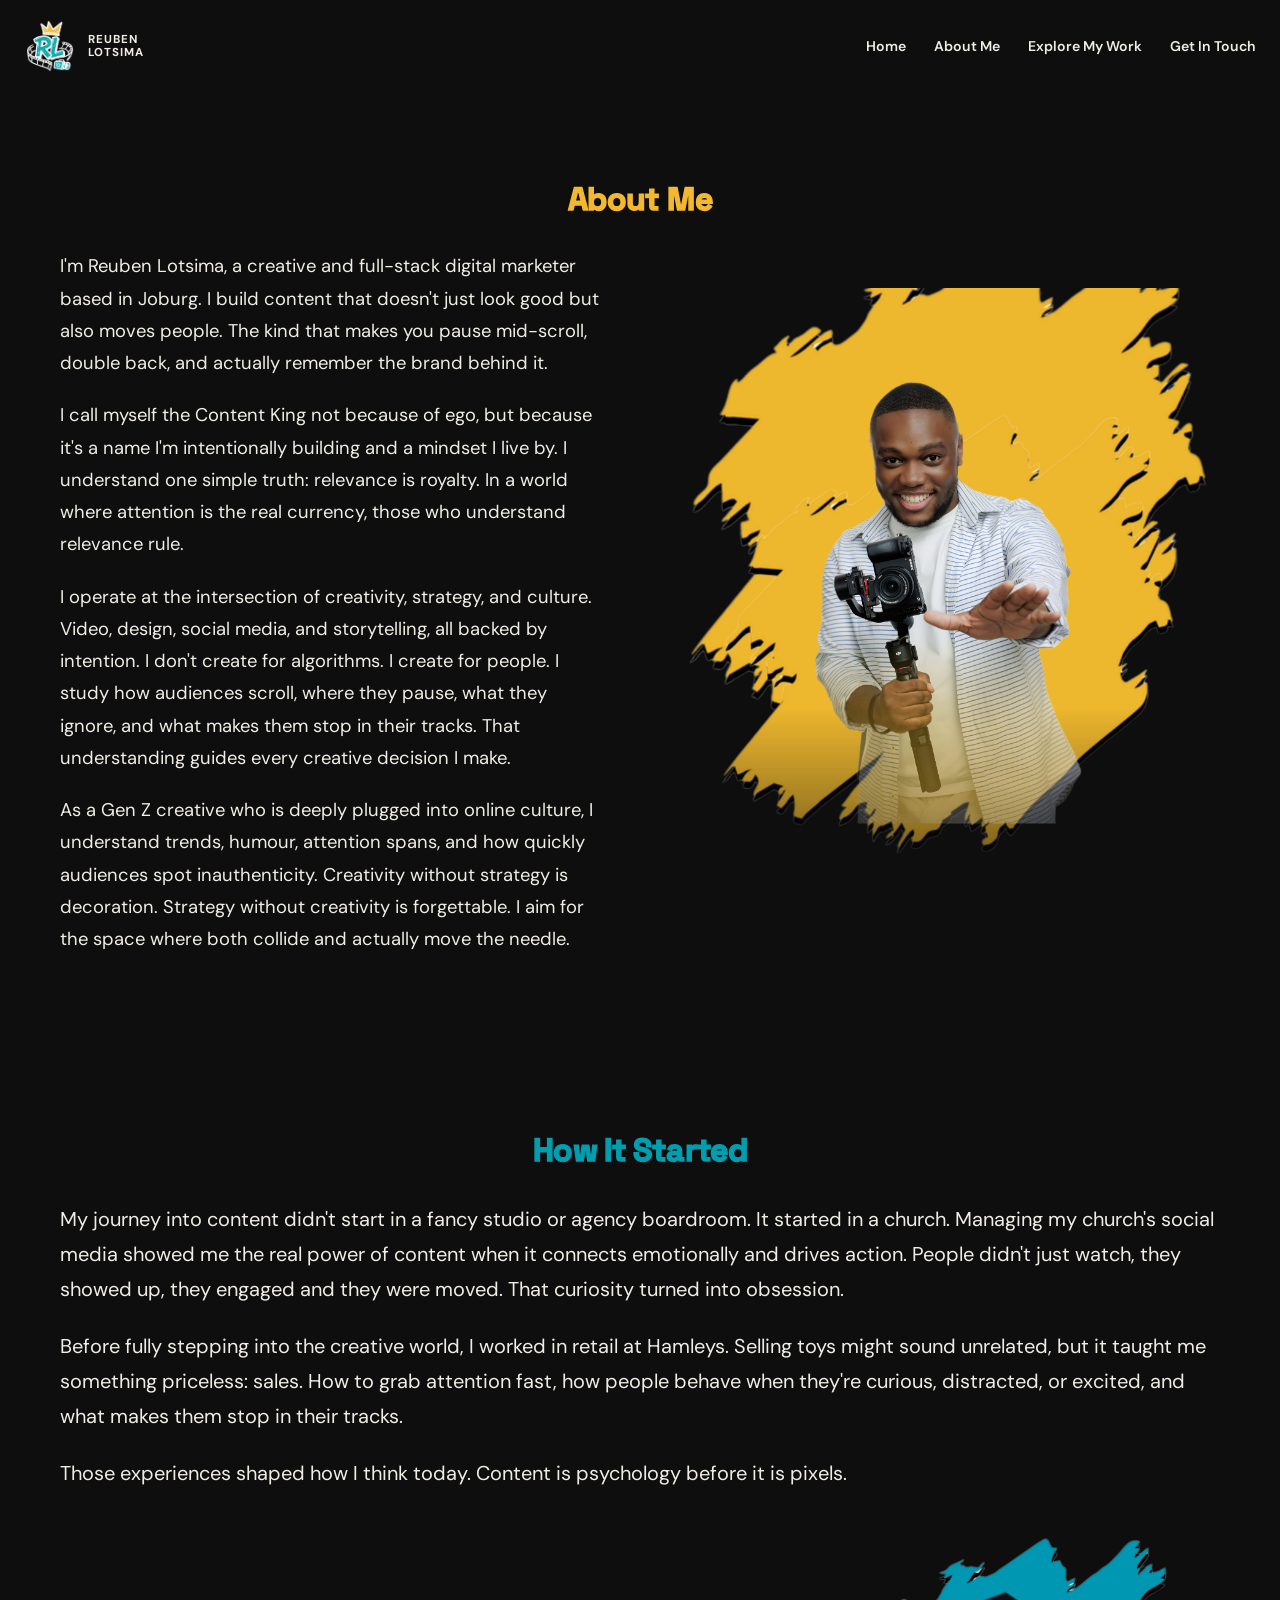
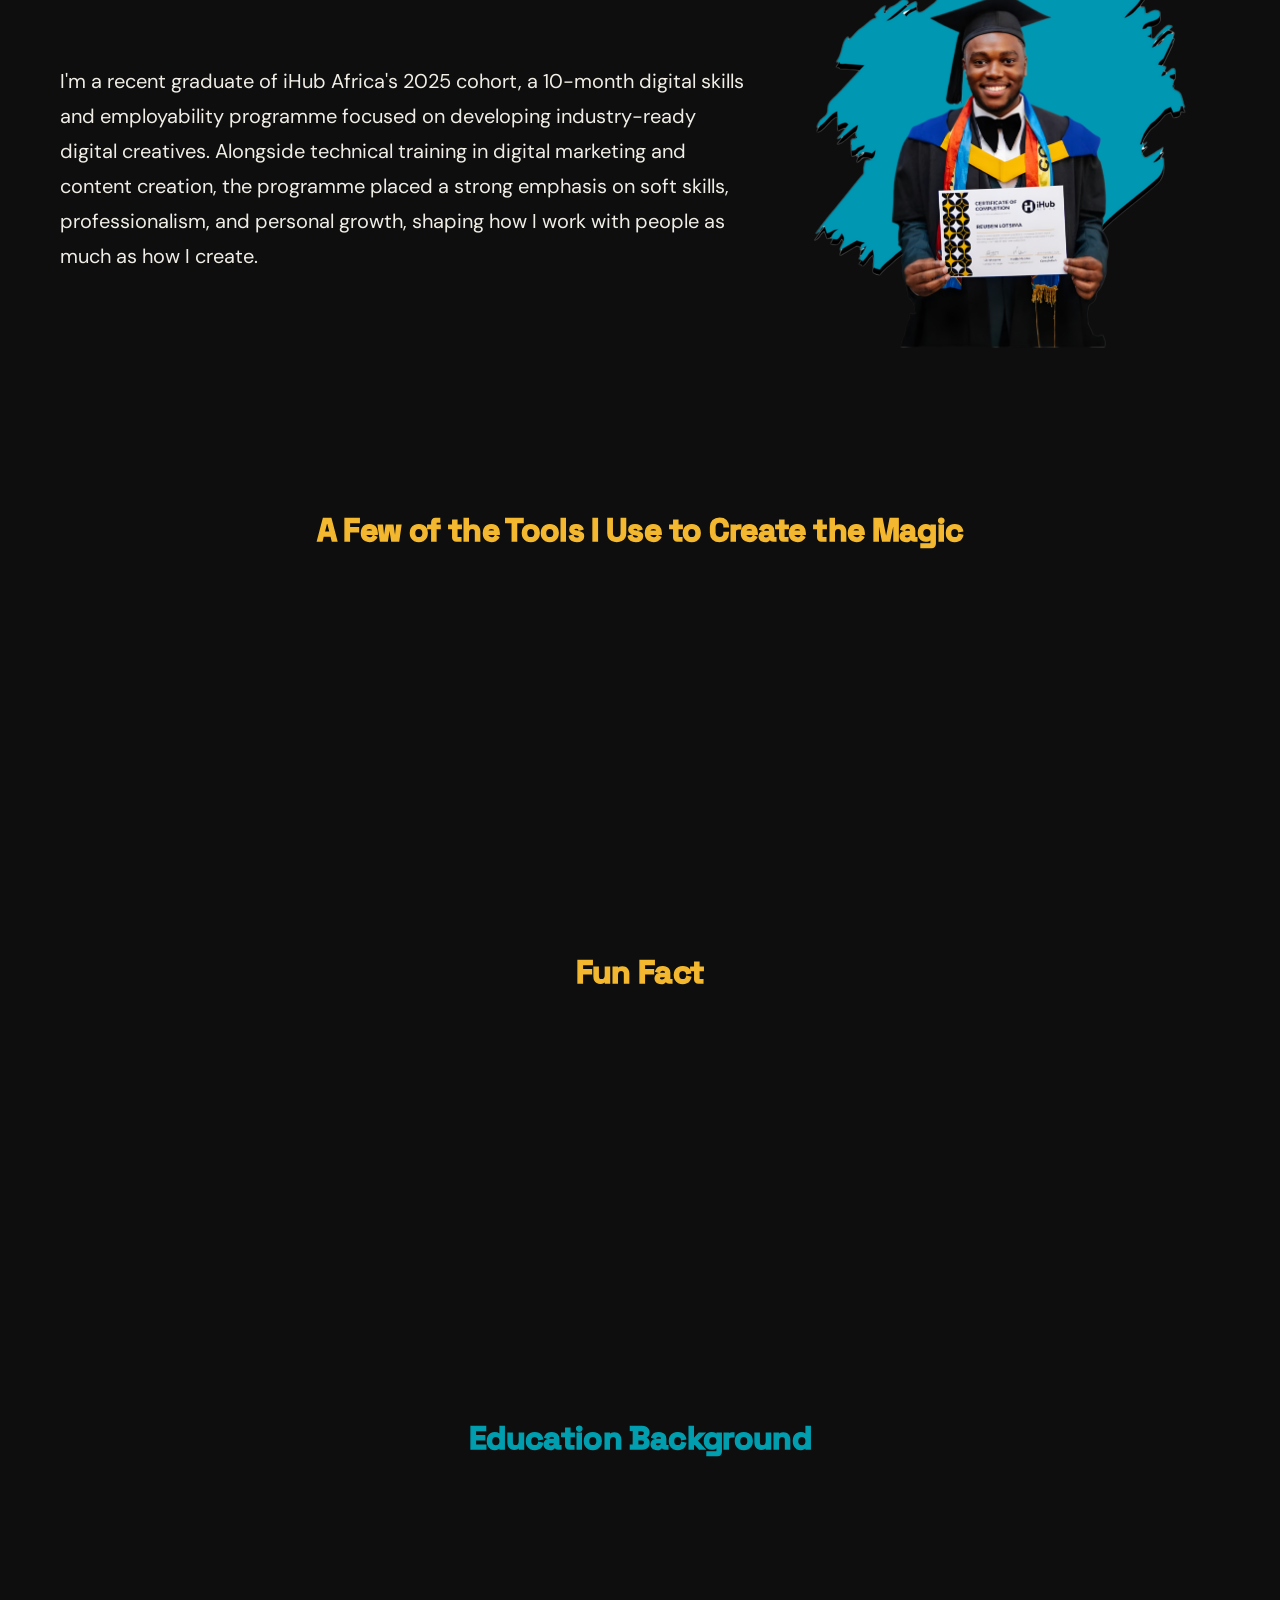
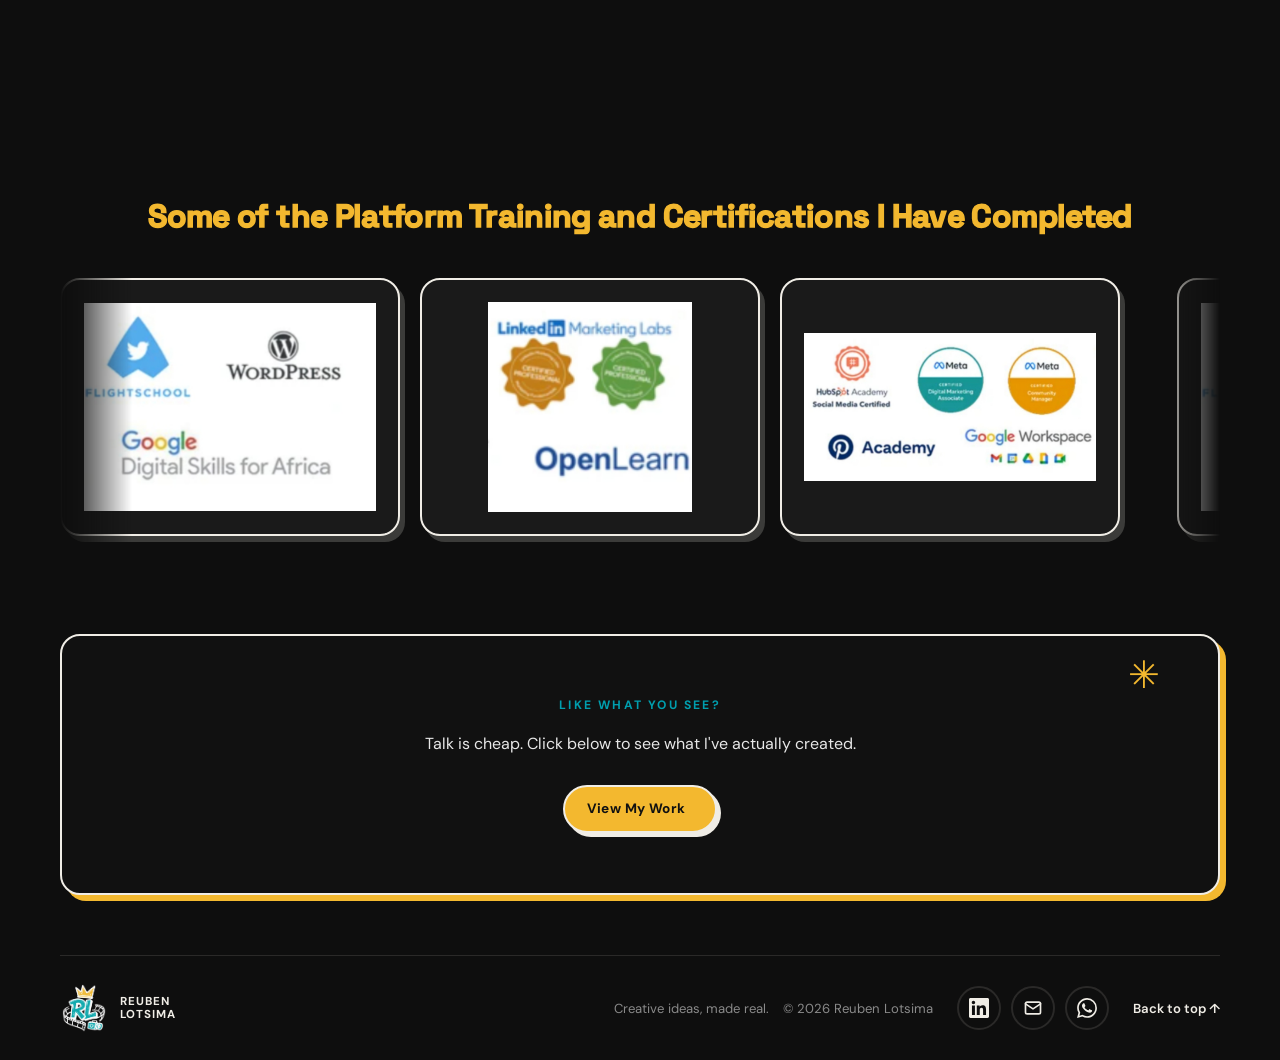
==== commit 69e7b018: "updated email across all pages" ====
--- a/about.html
+++ b/about.html
@@ -53,7 +53,7 @@
                 </div>
 
                <div class="ap-about-photo reveal">
-    <img src="./assets/about-img3.png" alt="Reuben Lotsima">
+    <img src="./assets/about-img5.png" alt="Reuben Lotsima">
 </div>
 
             </div>
@@ -265,17 +265,29 @@
 
     <ul class="footer-social" aria-label="Contact Reuben">
         <li>
-            <a href="https://www.linkedin.com/in/YOUR-PROFILE/" target="_blank" rel="noopener noreferrer" aria-label="Reuben on LinkedIn">
+            <a href="https://www.linkedin.com/in/reubenlotsima?utm_source=share_via&utm_content=profile&utm_medium=member_ios" target="_blank" rel="noopener noreferrer" aria-label="Reuben on LinkedIn">
                 <svg viewBox="0 0 24 24" fill="currentColor" aria-hidden="true"><path d="M20.447 20.452h-3.554v-5.569c0-1.328-.027-3.037-1.852-3.037-1.853 0-2.136 1.445-2.136 2.939v5.667H9.351V9h3.414v1.561h.046c.477-.9 1.637-1.85 3.37-1.85 3.601 0 4.267 2.37 4.267 5.455v6.286zM5.337 7.433c-1.144 0-2.063-.926-2.063-2.065 0-1.138.92-2.063 2.063-2.063 1.14 0 2.064.925 2.064 2.063 0 1.139-.925 2.065-2.064 2.065zm1.782 13.019H3.555V9h3.564v11.452zM22.225 0H1.771C.792 0 0 .774 0 1.729v20.542C0 23.227.792 24 1.771 24h20.451C23.2 24 24 23.227 24 22.271V1.729C24 .774 23.2 0 22.222 0h.003z"/></svg>
             </a>
         </li>
         <li>
-            <a href="mailto:hello@reubenlotsima.com" aria-label="Email Reuben">
-                <svg viewBox="0 0 24 24" fill="none" stroke="currentColor" stroke-width="2" stroke-linecap="round" stroke-linejoin="round" aria-hidden="true"><rect x="3" y="5" width="18" height="14" rx="2"/><path d="m3 7 9 6 9-6"/></svg>
-            </a>
+           <a
+    href="https://mail.google.com/mail/?view=cm&fs=1&to=reubenlots@gmail.com"
+    target="_blank"
+    rel="noopener noreferrer"
+    aria-label="Email Reuben using Gmail"
+    title="Email Reuben"
+>
+    <svg viewBox="0 0 24 24" fill="none"
+         stroke="currentColor" stroke-width="2"
+         stroke-linecap="round" stroke-linejoin="round"
+         aria-hidden="true">
+        <rect x="3" y="5" width="18" height="14" rx="2"/>
+        <path d="m3 7 9 6 9-6"/>
+    </svg>
+</a>
         </li>
         <li>
-            <a href="https://wa.me/27XXXXXXXXX?text=Hi%20Reuben%2C%20I%20found%20you%20through%20your%20portfolio." target="_blank" rel="noopener noreferrer" aria-label="Chat with Reuben on WhatsApp">
+            <a href="https://wa.me/+27684138044" target="_blank" rel="noopener noreferrer" aria-label="Chat with Reuben on WhatsApp">
                 <svg viewBox="0 0 24 24" fill="currentColor" aria-hidden="true"><path d="M17.472 14.382c-.297-.149-1.758-.867-2.03-.967-.273-.099-.471-.148-.67.15-.197.297-.767.966-.94 1.164-.173.199-.347.223-.644.075-.297-.15-1.255-.463-2.39-1.475-.883-.788-1.48-1.761-1.653-2.059-.173-.297-.018-.458.13-.606.134-.133.298-.347.446-.52.149-.174.198-.298.298-.497.099-.198.05-.371-.025-.52-.075-.149-.669-1.612-.916-2.207-.242-.579-.487-.5-.669-.51-.173-.008-.371-.01-.57-.01-.198 0-.52.074-.792.372-.272.297-1.04 1.016-1.04 2.479 0 1.462 1.065 2.875 1.213 3.074.149.198 2.096 3.2 5.077 4.487.709.306 1.262.489 1.694.625.712.227 1.36.195 1.871.118.571-.085 1.758-.719 2.006-1.413.248-.694.248-1.289.173-1.413-.074-.124-.272-.198-.57-.347m-5.421 7.403h-.004a9.87 9.87 0 01-5.031-1.378l-.361-.214-3.741.982.998-3.648-.235-.374a9.86 9.86 0 01-1.51-5.26c.001-5.45 4.436-9.884 9.888-9.884 2.64 0 5.122 1.03 6.988 2.898a9.825 9.825 0 012.893 6.994c-.003 5.45-4.437 9.884-9.885 9.884m8.413-18.297A11.815 11.815 0 0012.05 0C5.495 0 .16 5.335.157 11.892c0 2.096.547 4.142 1.588 5.945L.057 24l6.305-1.654a11.882 11.882 0 005.683 1.448h.005c6.554 0 11.89-5.335 11.893-11.893a11.821 11.821 0 00-3.48-8.413z"/></svg>
             </a>
         </li>
--- a/css/style.css
+++ b/css/style.css
@@ -856,6 +856,7 @@
     width: 100%;
     height: 100%;
     object-fit: cover;
+    object-position: center top;
 
     transition: opacity 0.4s ease;
 }
@@ -1986,6 +1987,13 @@
     color: var(--color-teal);
 }
 
+/* ── Back to My Work strip ── */
+.back-to-work-wrap {
+    display: flex;
+    justify-content: flex-start;
+    padding-block: 28px 0;
+}
+
 /* ── "See all videos" link ── */
 .hv-more {
     display: flex;
